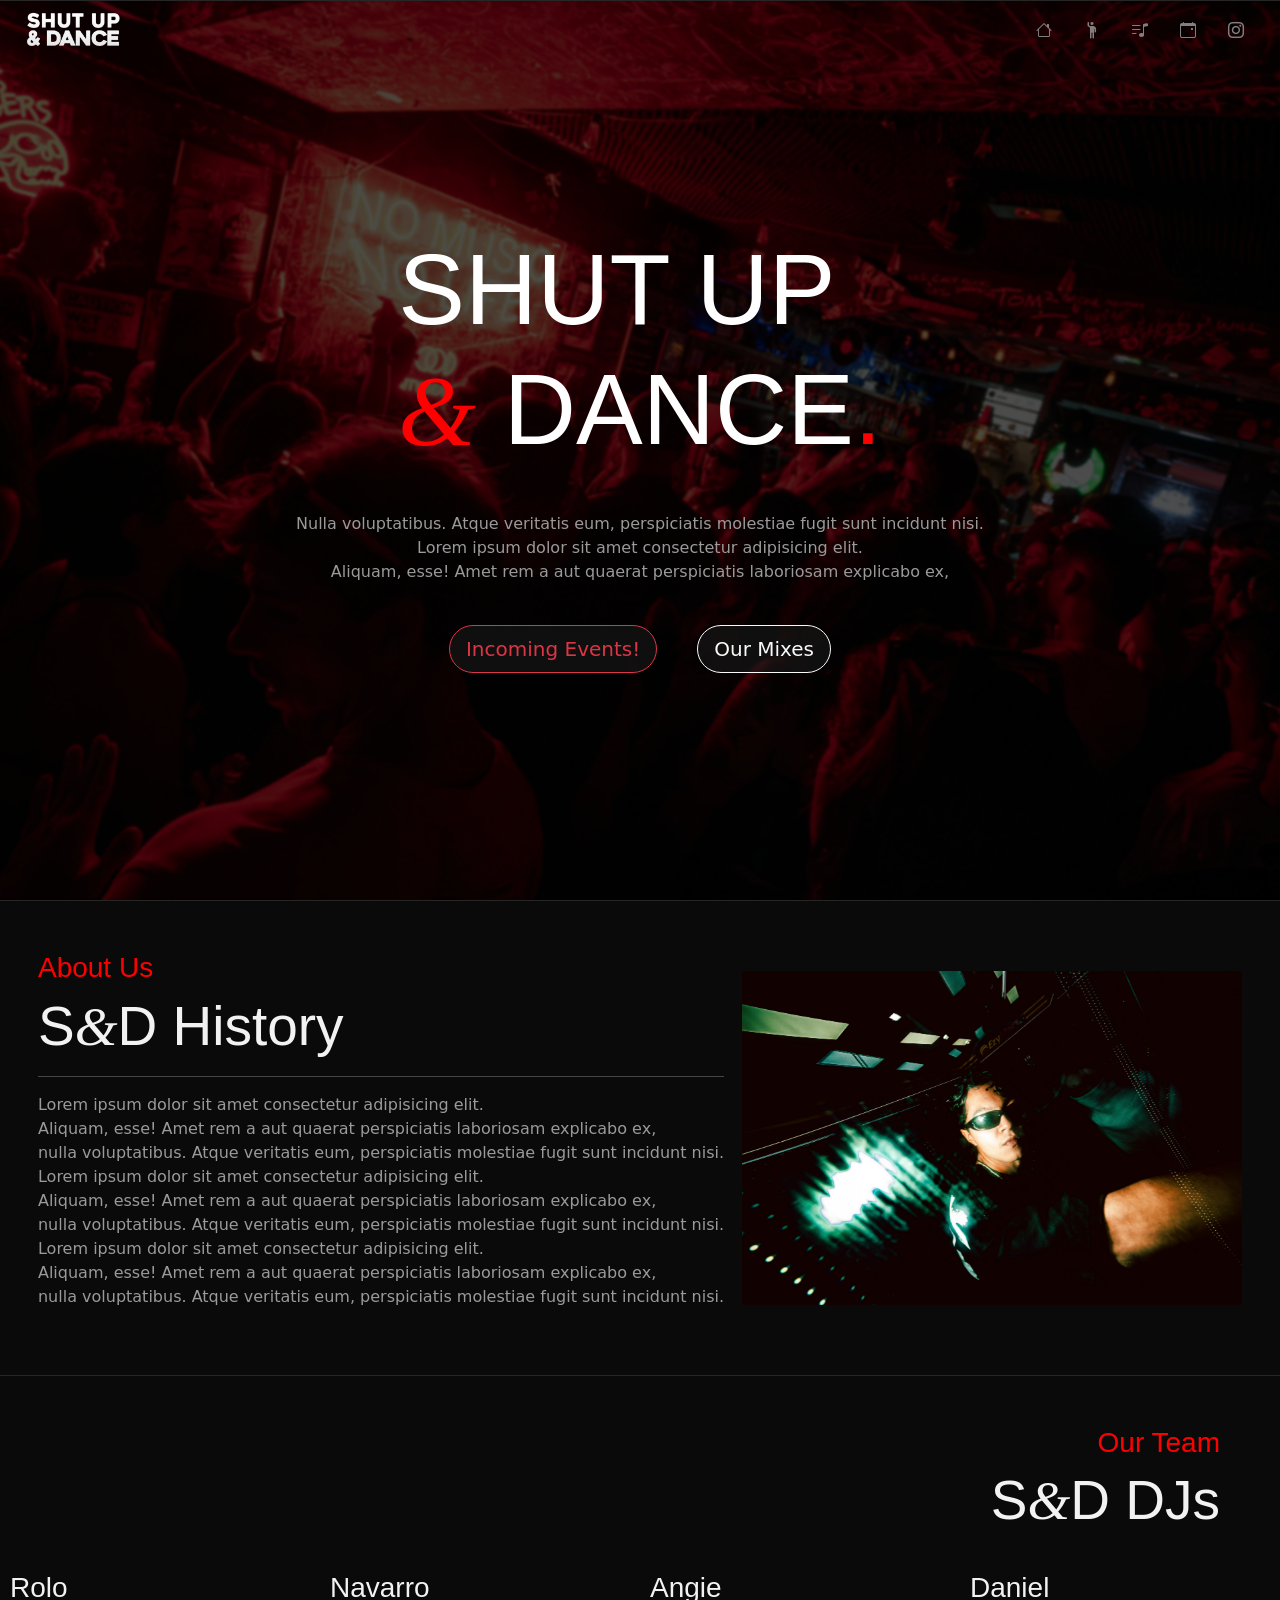
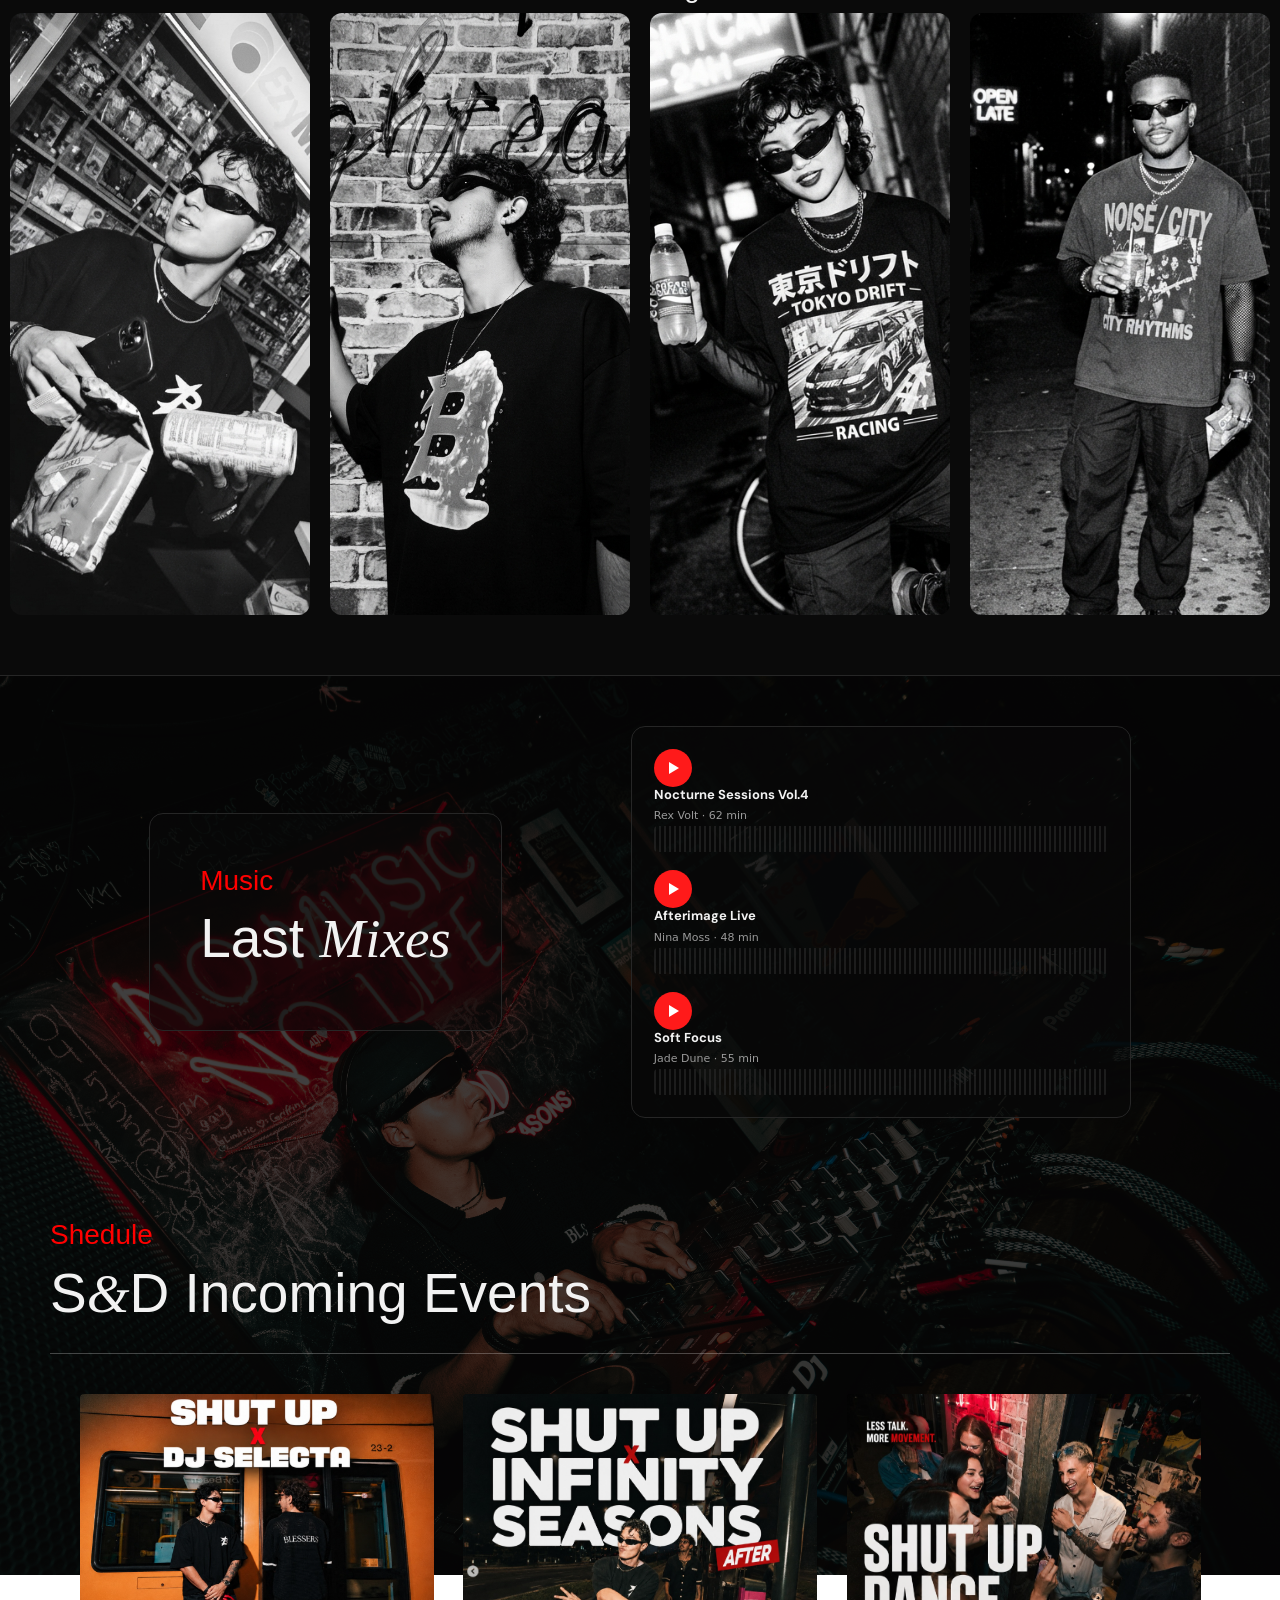
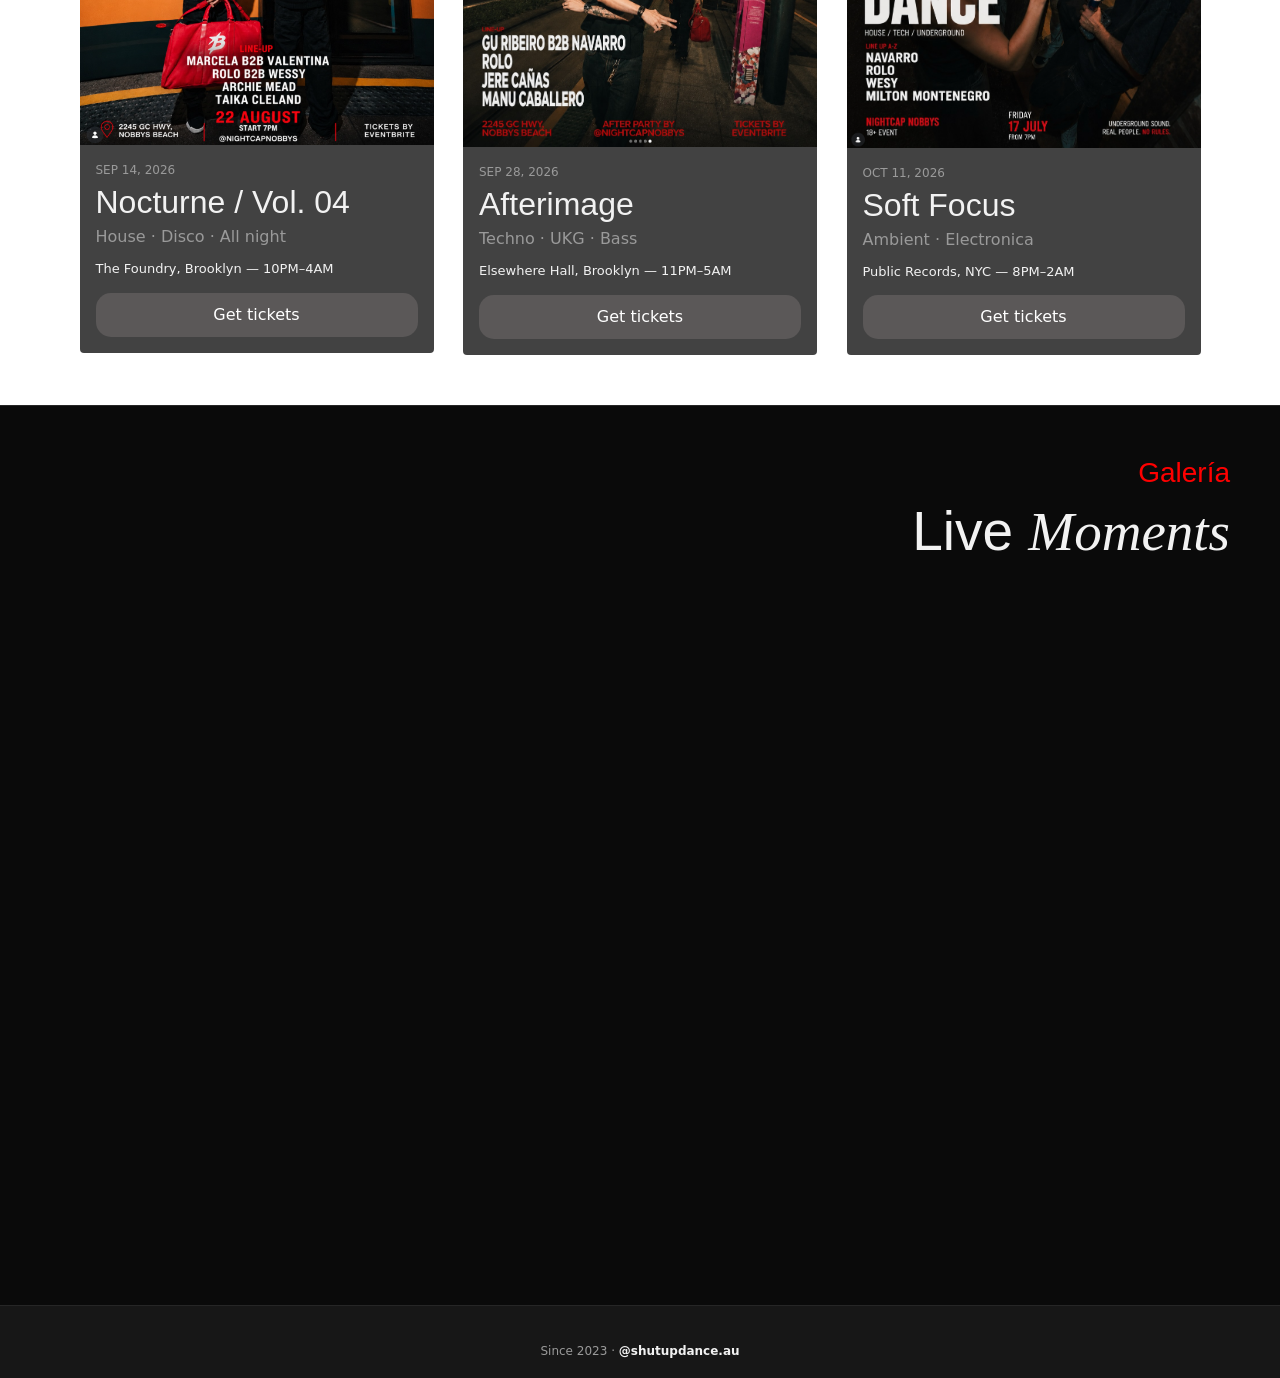
==== index.html @ ab702023 "bug, in implementing gallery section" ====
<!doctype html>
<html lang="en">

<head>
    <meta charset="UTF-8" />
    <meta name="viewport" content="width=device-width, initial-scale=1.0" />
    <link rel="stylesheet" href="./css/style.css" />
    <link rel="stylesheet"
        href="https://fonts.googleapis.com/css2?family=Material+Symbols+Outlined:opsz,wght,FILL,GRAD@20..48,100..700,0..1,-50..200" />
    <link href="https://cdn.jsdelivr.net/npm/bootstrap@5.3.8/dist/css/bootstrap.min.css" rel="stylesheet"
        integrity="sha384-sRIl4kxILFvY47J16cr9ZwB07vP4J8+LH7qKQnuqkuIAvNWLzeN8tE5YBujZqJLB" crossorigin="anonymous" />
    <script src="https://cdn.jsdelivr.net/npm/bootstrap@5.3.8/dist/js/bootstrap.bundle.min.js"
        integrity="sha384-FKyoEForCGlyvwx9Hj09JcYn3nv7wiPVlz7YYwJrWVcXK/BmnVDxM+D2scQbITxI"
        crossorigin="anonymous"></script>
    <link rel="stylesheet" href="https://cdn.jsdelivr.net/npm/bootstrap-icons@1.13.1/font/bootstrap-icons.min.css" />
    <title>ShutUp & Dance</title>
</head>

<header class="site-header">
    <img src="./img/logo/sd-logo-footer.png" />

    <ul class="nav main-nav justify-content-end">
        <li class="nav-item">
            <a class="nav-link active" aria-current="page" href="#welcome"><i class="bi bi-house"></i></a>
        </li>
        <li class="nav-item">
            <a class="nav-link" href="#about"><i class="bi bi-person-raised-hand"></i></a>
        </li>
        <li class="nav-item">
            <a class="nav-link" href="#music"><i class="bi bi-music-note-list"></i></a>
        </li>
        <li class="nav-item">
            <a class="nav-link" href="#events"><i class="bi bi-calendar-event"></i></a>
        </li>

        <li class="nav-item">
            <a class="nav-link" href="https://www.instagram.com/shutupdance.au/"><i class="bi bi-instagram"></i></a>
        </li>
    </ul>
</header>

<body>
    <section id="welcome">
        <div class="bg-image bg-image--welcome"></div>
        <h1>
            SHUT UP <br /><span class="dot"><em>&</em></span> DANCE<span class="dot">.</span>
        </h1>
        <hr />
        <p>
            Nulla voluptatibus. Atque veritatis eum, perspiciatis molestiae fugit
            sunt incidunt nisi. <br />
            Lorem ipsum dolor sit amet consectetur adipisicing elit. <br />
            Aliquam, esse! Amet rem a aut quaerat perspiciatis laboriosam explicabo
            ex, <br />
        </p>

        <div class="welcome__buttons">
            <button type="button" class="btn btn-outline-danger btn-lg">
                Incoming Events!
            </button>
            <button type="button" class="btn btn-outline-light btn-lg">
                Our Mixes
            </button>
        </div>
    </section>

    <section id="about" class="section-split">
        <div class="info">
            <h3><span class="dot">About Us</span></h3>
            <h1>S<em>&</em>D History</h1>
            <hr>
            <p>
                Lorem ipsum dolor sit amet consectetur adipisicing elit. <br />
                Aliquam, esse! Amet rem a aut quaerat perspiciatis laboriosam
                explicabo ex, <br />
                nulla voluptatibus. Atque veritatis eum, perspiciatis molestiae fugit
                sunt incidunt nisi. <br />
                Lorem ipsum dolor sit amet consectetur adipisicing elit. <br />
                Aliquam, esse! Amet rem a aut quaerat perspiciatis laboriosam
                explicabo ex, <br />
                nulla voluptatibus. Atque veritatis eum, perspiciatis molestiae fugit
                sunt incidunt nisi. <br />
                Lorem ipsum dolor sit amet consectetur adipisicing elit. <br />
                Aliquam, esse! Amet rem a aut quaerat perspiciatis laboriosam
                explicabo ex, <br />
                nulla voluptatibus. Atque veritatis eum, perspiciatis molestiae fugit
                sunt incidunt nisi. <br />
            </p>
        </div>

        <div id="carousel-about" class="carousel slide" data-bs-ride="carousel">
            <div class="carousel-inner">
                <div class="carousel-item active" data-bs-interval="3000">
                    <img src="./img/carousel/carousel1.jpg" class="d-block w-100" alt="..." />
                </div>
                <div class="carousel-item" data-bs-interval="2000">
                    <img src="./img/carousel/carousel2.jpg" class="d-block w-100" alt="..." />
                </div>
                <div class="carousel-item" data-bs-interval="2000">
                    <img src="./img/carousel/carousel3.jpg" class="d-block w-100" alt="..." />
                </div>
                <div class="carousel-item" data-bs-interval="2000">
                    <img src="./img/carousel/carousel4.jpg" class="d-block w-100" alt="..." />
                </div>
            </div>
        </div>
    </section>

    <section id="djs">
        <div class="info">
            <h3><span class="dot">Our Team</span></h3>
            <h1>S<em>&</em>D DJs</h1>
        </div>
        <br>
        <div class="team">
            <div class="member-card">
                <h3>Rolo</h3>
                <img class="member-photo" src="./img/djs/rolo-image.jpg" alt="">
                <img class="member-gif" src="./img/djs/rolo-mix.gif" alt="">
            </div>
            <div class="member-card">
                <h3>Navarro</h3>
                <img class="member-photo" src="./img/djs/navarro-image.jpg" alt="">
                <img class="member-gif" src="./img/djs/navarro-mix.gif" alt="">
            </div>
            <div class="member-card">
                <h3>Angie</h3>
                <img class="member-photo" src="./img/djs/modelo1-image.jpg" alt="">
                <img class="member-gif" src="./img/djs/rolo-mix.gif" alt="">
            </div>
            <div class="member-card">
                <h3>Daniel</h3>
                <img class="member-photo" src="./img/djs/modelo2-image.jpg" alt="">
                <img class="member-gif" src="./img/djs/navarro-mix.gif" alt="">
            </div>
        </div>
    </section>

    <div class="session-wrapper">
        <div class="bg-image bg-image--session"></div>

        <section id="music" class="section-split">
            <div class="info">
                <h3><span class="dot">Music</span></h3>
                <h1>Last <em>Mixes</em></h1>
            </div>

            <div class="player">
                <div class="track">
                    <button class="play" aria-label="Reproducir"></button>
                    <div class="track-meta">
                        <h4>Nocturne Sessions Vol.4</h4>
                        <span>Rex Volt · 62 min</span>
                    </div>
                    <div class="wave"></div>
                </div>

                <div class="track">
                    <button class="play" aria-label="Reproducir"></button>
                    <div class="track-meta">
                        <h4>Afterimage Live</h4>
                        <span>Nina Moss · 48 min</span>
                    </div>
                    <div class="wave"></div>
                </div>

                <div class="track">
                    <button class="play" aria-label="Reproducir"></button>
                    <div class="track-meta">
                        <h4>Soft Focus</h4>
                        <span>Jade Dune · 55 min</span>
                    </div>
                    <div class="wave"></div>
                </div>
            </div>
        </section>

        <section id="events">

            <div class="info">
                <h3><span class="dot">Shedule</span></h3>
                <h1>S<em>&</em>D Incoming Events</h1>
                <hr style="color:white;">
                <br>
            </div>
            <div class="events">
                <!-- Tarjeta 1 con giro -->
                <div class="flip-card">
                    <div class="card-inner">
                        <!-- Frente -->
                        <div class="card-front">
                            <img src="./img/events/event1.png" />
                            <div class="event-info">
                                <p class="event-date">SEP 14, 2026</p>
                                <h2>Nocturne / Vol. 04</h2>
                                <p class="event-genre">House · Disco · All night</p>
                                <p class="event-location">The Foundry, Brooklyn — 10PM–4AM</p>
                                <a href="#" class="btn-tickets">Get tickets</a>
                            </div>
                        </div>
                        <!-- Reverso -->
                        <div class="card-back">
                            <img src="./img/events/site1.png" />
                            <div class="event-info">
                                <p class="event-date">SEP 14, 2026</p>
                                <h2>Nocturne / Vol. 04</h2>
                                <p class="event-genre">House · Disco · All night</p>
                                <p class="event-location">The Foundry, Brooklyn — 10PM–4AM</p>
                                <a href="#" class="btn-tickets">Get tickets</a>
                            </div>
                        </div>
                    </div>
                </div>

                <!-- Tarjeta 2 con giro -->
                <div class="flip-card">
                    <div class="card-inner">
                        <div class="card-front">
                            <img src="./img/events/event2.png" />
                            <div class="event-info">
                                <p class="event-date">SEP 28, 2026</p>
                                <h2>Afterimage</h2>
                                <p class="event-genre">Techno · UKG · Bass</p>
                                <p class="event-location">Elsewhere Hall, Brooklyn — 11PM–5AM</p>
                                <a href="#" class="btn-tickets">Get tickets</a>
                            </div>
                        </div>
                        <div class="card-back">
                            <img src="./img/events/site1.png" />
                            <div class="event-info">
                                <p class="event-date">SEP 28, 2026</p>
                                <h2>Afterimage</h2>
                                <p class="event-genre">Techno · UKG · Bass</p>
                                <p class="event-location">Elsewhere Hall, Brooklyn — 11PM–5AM</p>
                                <a href="#" class="btn-tickets">Get tickets</a>
                            </div>
                        </div>
                    </div>
                </div>

                <!-- Tarjeta 3 con giro -->
                <div class="flip-card">
                    <div class="card-inner">
                        <div class="card-front">
                            <img src="./img/events/event3.png" />
                            <div class="event-info">
                                <p class="event-date">OCT 11, 2026</p>
                                <h2>Soft Focus</h2>
                                <p class="event-genre">Ambient · Electronica</p>
                                <p class="event-location">Public Records, NYC — 8PM–2AM</p>
                                <a href="#" class="btn-tickets">Get tickets</a>
                            </div>
                        </div>
                        <div class="card-back">
                            <img src="./img/events/site1.png" />
                            <div class="event-info">
                                <p class="event-date">OCT 11, 2026</p>
                                <h2>Soft Focus</h2>
                                <p class="event-genre">Ambient · Electronica</p>
                                <p class="event-location">Public Records, NYC — 8PM–2AM</p>
                                <a href="#" class="btn-tickets">Get tickets</a>
                            </div>
                        </div>
                    </div>
                </div>
                <!--<img src="./img/music.png">-->
            </div>

        </section>
    </div>

    <section id="gallery">
        <div class="gallery-base-bg"></div>

        <div class="bg-carousel">
            <img class="bg-carousel__slide" src="./img/gallery/DSC02027.webp" style="--i:0" alt="" loading="lazy">
            <img class="bg-carousel__slide" src="./img/gallery/DSC02074.webp" style="--i:1" alt="" loading="lazy">
            <img class="bg-carousel__slide" src="./img/gallery/DSC02134.webp" style="--i:2" alt="" loading="lazy">
            <img class="bg-carousel__slide" src="./img/gallery/DSC02139.webp" style="--i:3" alt="" loading="lazy">
            <img class="bg-carousel__slide" src="./img/gallery/DSC02179.webp" style="--i:4" alt="" loading="lazy">
            <img class="bg-carousel__slide" src="./img/gallery/DSC02223.webp" style="--i:5" alt="" loading="lazy">
            <img class="bg-carousel__slide" src="./img/gallery/DSC02233.webp" style="--i:6" alt="" loading="lazy">
            <img class="bg-carousel__slide" src="./img/gallery/DSC02245.webp" style="--i:7" alt="" loading="lazy">
            <img class="bg-carousel__slide" src="./img/gallery/DSC02281.webp" style="--i:8" alt="" loading="lazy">
            <img class="bg-carousel__slide" src="./img/gallery/DSC02293.webp" style="--i:9" alt="" loading="lazy">
            <img class="bg-carousel__slide" src="./img/gallery/DSC02321.webp" style="--i:10" alt="" loading="lazy">
            <img class="bg-carousel__slide" src="./img/gallery/DSC02348.webp" style="--i:11" alt="" loading="lazy">
            <img class="bg-carousel__slide" src="./img/gallery/DSC02363.webp" style="--i:12" alt="" loading="lazy">
            <img class="bg-carousel__slide" src="./img/gallery/DSC02437.webp" style="--i:13" alt="" loading="lazy">
            <img class="bg-carousel__slide" src="./img/gallery/DSC02626.webp" style="--i:14" alt="" loading="lazy">
            <img class="bg-carousel__slide" src="./img/gallery/DSC02790.webp" style="--i:15" alt="" loading="lazy">
            <img class="bg-carousel__slide" src="./img/gallery/DSC02860.webp" style="--i:16" alt="" loading="lazy">
        </div>

        <div class="info">
            <h3><span class="dot">Galería</span></h3>
            <h1>Live <em>Moments</em></h1>
        </div>
    </section>


    <script>
        const header = document.querySelector(".site-header");

        window.addEventListener("scroll", () => {
            if (window.scrollY > 50) {
                header.classList.add("scrolled");
            } else {
                header.classList.remove("scrolled");
            }
        });
    </script>
</body>

<footer>
    <p>Since 2023 · <a class="ig" href="https://www.instagram.com/shutupdance.au/">@shutupdance.au</a></p>
</footer>

</html>
---- css/style.css ----
@import url('https://fonts.googleapis.com/css2?family=Space+Grotesk:wght@400..700&family=DM+Sans:wght@400..700&display=swap');

:root {
    --font-heading: "Archivo Black", sans-serif;
    --font-body: 'DM Sans', sans-serif;
    --font-accent: 'Playfair Display', serif;
    --bg: #0a0a0a;      /* fondo general de la página */
    --panel: #141414;   /* tarjetas, reproductor, paneles */
    --line: #262626;    /* bordes y separadores sutiles */
    --txt: #f2f2f2;     /* texto principal */
    --muted: #9a9a9a;   /* texto secundario / descripciones */
    --accent: #ff1a1a;  /* acento rojo (botones, detalles, dot) */
}


.material-symbols-outlined {
  font-variation-settings:
  'FILL' 0,
  'wght' 400,
  'GRAD' 0,
  'opsz' 20
}


body {
    font-family: var(--font-body);
    background: var(--bg);
    color: var(--txt);
    margin: 0;
}

h1, h2, h3 {
    font-family: var(--font-heading);
    font-weight: bold;
}

em {
    font-family: var(--font-accent);
}

.dot {
    color: rgb(255, 0, 0);
}

section {
    border-top: 1px solid var(--line);
}

/*===============================*/
/*   0. Scroll                   */
/*===============================*/

/* El "tubo" completo de la scrollbar */
::-webkit-scrollbar {
    width: 10px;
}

/* El fondo/riel por donde se desliza */
::-webkit-scrollbar-track {
    background: var(--bg);
}

/* La barra que sí se arrastra */
::-webkit-scrollbar-thumb {
    background: var(--line);
    border-radius: 10px;
}

/* Color cuando el usuario pasa el mouse por encima */
::-webkit-scrollbar-thumb:hover {
    background: var(--accent);
}


/*===============================*/
/*   0. Layout Flex              */
/*===============================*/

/* Patrón compartido: secciones en fila con info + contenido, distribuidos en space-evenly */
.section-split {
    display: flex;
    flex-direction: row;
    align-items: center;
    justify-content: space-evenly;
    background: var(--bg);
    color: var(--txt);
    padding: 50px 20px 50px 20px;
    z-index: 0;
}

/*===============================*/
/*   0. Background Image         */
/*===============================*/

/* Clase BASE — todo lo que comparten todos los fondos */
.bg-image {
    position: absolute;
    top: -20px; left: -20px; right: -20px; bottom: -20px;
    width: auto; height: auto;
    background-size: cover;
    background-position: center;
    z-index: -1;
    will-change: transform, opacity;
}

/* Modificador para el fondo del hero */
.bg-image--welcome {
    background-image: url('../img/backgrounds/events-background.webp');
    filter: blur(1px) brightness(0.3);
    animation: kenburns 8s ease-in-out infinite alternate;
}

/* Modificador para el fondo de eventos */
.bg-image--events {
    background-image: url('../img/backgrounds/sd-background.jpg');
    filter: brightness(0.3);
}

/* Fondo compartido entre #music y #events — misma imagen, efecto fijo, sin zoom */
.bg-image--session {
    background-image: url('../img/backgrounds/music-background.jpg');
    filter: brightness(0.25);
    background-attachment: fixed;
}

/*===============================*/
/*   1. HEADER                   */
/*===============================*/
.site-header {
    position: fixed;
    top: 0;
    left: 0;
    width: 100%;
    z-index: 1000;
    display: flex;
    flex-direction: row;
    justify-content: space-between;
    align-items: center;
    background-color: rgba(23, 23, 23, 0);
    padding: 6px 20px;
    /* Transición suave entre estado normal y "scrolled" */
    transition: background-color 0.3s ease, box-shadow 0.3s ease, padding 0.3s ease;
}

.site-header img {
    height: 50px;
    width: auto;
}

/* Estado cuando el usuario ha hecho scroll */
.site-header.scrolled {
    background-color: rgba(23, 23, 23, 0.782); /* más opaco/oscuro */
    backdrop-filter: blur(8px); /* efecto "vidrio esmerilado"*/
    box-shadow: 0 2px 10px rgba(0, 0, 0, 0.4);
}

/*===============================*/
/*     2. NAV / MOBILE MENU      */
/*===============================*/
.main-nav {
    display: flex;
}

.main-nav .nav-link {
    color: gray;
}

.main-nav .nav-link:hover {
    color: white;
}

.mobile-menu {
    display: none;
}

/*===============================*/
/*     3. WELCOME                */
/*===============================*/

#welcome {
    position: relative;
    display: flex;
    z-index: 0;
    flex-direction: column;
    justify-content: center;
    align-items: center;
    color: white;
    height: 100vh;
    overflow: hidden;
}


@keyframes kenburns {
    from { transform: scale(1) translateY(0); }
    to   { transform: scale(1.12) translateY(-15px); }
}


#welcome h1 {
    font-size: 100px;
    z-index: 2;
}

#welcome p {
    color: var(--muted);
    z-index: 2;
    text-align:center;
}

.welcome__buttons{
    margin-top: 25px;
    display: flex;
    justify-content: center;
    align-items: center;
    gap: 40px;
    z-index: 2;
}

.welcome__buttons button{
    border-radius: 100px;
    background-color: rgba(23, 23, 23, 0.684);
}


/*===============================*/
/*     4. ABOUT                  */
/*===============================*/


#about h1 {
    font-size: 55px;
}


#about .info p {
    color: var(--muted)
}

#about .carousel {
    max-width: 500px;
    max-height: auto;
}

/*===============================*/
/*     5. DJs                    */
/*===============================*/

#djs{
    position: relative;
    z-index: 0;
    height: 100vh;
    overflow: hidden;
}

#djs{
    display: flex;
    flex-direction: column;
    align-items: center;
    color: var(--txt);
    background-color: var(--bg);
    padding: 50px 20px 50px 20px;
}

#djs .info{
    align-self: flex-end;
    text-align: right;
    padding-right: 40px;
}

#djs .info p{
    color: var(--muted)
}

#djs .info h1{
    font-size: 55px;
}

.team{
    display: flex;
    flex-direction: row;
    gap: 20px;
    flex: 1;        /* toma todo el alto restante de #djs */
    min-height: 0;  /* truco necesario: sin esto, flex no deja que el hijo se achique por debajo de su contenido */
    padding: 5px 20px 10px 20px;
}

.member-card {
    position: relative;
    overflow: hidden;
    border-radius: 12px;
    min-width: 300px;
    max-height: auto;
}

.member-photo{
    border-radius: 12px;
    max-width: 400px;
}

.member-photo, .member-gif {
    display: block;
    width: 100%;
    height: 100%;
    object-fit: cover;
}

.member-gif {
    position: absolute;
    top: 0; left: 0;
    opacity: 0;
    transition: opacity 0.7s cubic-bezier(0.1, 0, 0.2, 1);
}

.member-card:hover .member-gif {
    opacity: 1;
}
/*=========================================*/
/*     BONUS Mixes + Events Background     */
/*=========================================*/

.session-wrapper {
    position: relative;
}

.bg-image--session {
    position: sticky;
    top: 0;
    left: 0;
    right: 0;
    bottom: auto;
    width: 100%;
    height: 100vh;
    margin-bottom: -100vh; /* clave: ver explicación abajo */
    /*
    Es el truco que hace que esto funcione. .bg-image--session mide 100vh de alto 
    y ocupa ese espacio en el flujo normal del documento — pero el margen negativo "colapsa" 
    ese espacio a cero, así que #music empieza a dibujarse justo en el mismo lugar donde 
    empieza la imagen, superponiéndose visualmente sobre ella 
    (por eso necesita z-index: -1, para quedar detrás del contenido).

    Como la imagen es sticky respecto a .session-wrapper 
    (que ahora mide, en alto total, lo mismo que #music + #events juntas), 
    el navegador la mantiene pegada en top: 0 durante todo el scroll de esas dos secciones,
    y en cuanto el usuario termina de pasar #events, el wrapper se acaba y la imagen se "suelta" con 
    normalidad — no sigue pegada para siempre.
    */
    background-image: url('../img/backgrounds/music-background.jpg');
    background-size: cover;
    background-position: center;
    filter: brightness(0.25);
    z-index: -1;
}
/*===============================*/
/*     6. Mixes                  */
/*===============================*/

#music{
    position: relative;
    overflow: hidden;
    background:transparent ;
}

#music .info{
    background: #0a0a0a92;
    padding: 50px;
    border-radius: 14px;
    border: 1px solid var(--line);
}

#music .info h1 {
    font-size: 55px;
}


.player {
    background: #0a0a0a92;
    border: 1px solid var(--line);
    border-radius: 14px;
    padding: 22px;
    display: flex;
    flex-direction: column;
    gap: 18px;
    max-width: 500px;
    width: 100%;
}

.track:hover {
    background: rgba(255, 255, 255, 0.05);
}

.play {
    width: 38px;
    height: 38px;
    border-radius: 50%;
    background: var(--accent);
    border: none;
    flex: none;
    cursor: pointer;
    display: flex;
    align-items: center;
    justify-content: center;
}

.play::after {
    content: "";
    border-style: solid;
    border-width: 6px 0 6px 10px;
    border-color: transparent transparent transparent #fff;
    margin-left: 2px;
}

.track-meta {
    width: 160px;
    flex: none;
}

.track-meta h4 {
    font-size: 13px;
    margin: 0;
    font-family: var(--font-body);
    font-weight: 700;
}

.track-meta span {
    font-size: 11px;
    color: var(--muted);
}

.wave {
    flex: 1;
    height: 26px;
    background: repeating-linear-gradient(
        90deg,
        var(--line) 0 2px,
        transparent 2px 5px
    );
    border-radius: 4px;
    opacity: 0.7;
}


/*===============================*/
/*     6. Events                 */
/*===============================*/
#events {
    position: relative;
    display: flex;
    flex-direction: column;
    justify-content: space-evenly;
    overflow: hidden;
    padding: 50px;
    border-top: transparent;
}

#events .info h1{
    color: var(--txt);
    padding-bottom: 10px;
    font-size: 55px;
}

#events .events{
    display: flex;
    flex-direction: row;
    justify-content:space-evenly;
}

/* 1. Contenedor individual y perspectiva 3D */
.flip-card {
    width: 30%;
    min-width: 260px;
    perspective: 1000px; /* Profundidad tridimensional */
}

/* 2. Elemento interno que realiza la rotación */
.card-inner {
    position: relative;
    width: 100%;
    height: 100%;
    transition: transform 1.5s ease;
    transform-style: preserve-3d;
}

/* 3. Activador del giro al pasar el mouse */
.flip-card:hover .card-inner {
    transform: rotateY(180deg);
}

/* 4. Propiedades compartidas entre ambas caras */
.card-front, .card-back {
    width: 100%;
    backface-visibility: hidden; /* Oculta el lado opuesto al girar */
    border-radius: 4px;
    overflow: hidden;
}

.card-front img, .card-back img {
    width: 100%;
    height: auto;
    display: block;
}

/* 5. Posicionamiento explícito de las caras */
.card-front {
    position: relative;
}

.card-back {
    position: absolute;
    top: 0;
    left: 0;
    transform: rotateY(180deg); /* Nace pre-rotada */
}

/* Estilos de información y botón */
.event-info {
    background: rgba(23, 23, 23, 0.811);
    color: #171717;
    padding: 16px;
}

.event-date {
    font-size: 12px;
    color: var(--muted);
    margin: 0;
}

.event-info h2 {
    margin: 4px 0;
    color: var(--txt);
}

.event-genre {
    color: var(--muted);
    margin: 0 0 10px;
}

.event-location {
    font-size: 13px;
    margin: 0 0 14px;
    color: var(--txt);
}

.btn-tickets {
    display: block;
    text-align: center;
    background-color: #5b5858;
    color: white;
    text-decoration: none;
    padding: 10px 0;
    border-radius: 15px;
}

/*===============================*/
/*     6. Galery                 */
/*===============================*/


#gallery {
    position: relative;
    overflow: hidden;
    min-height: 100vh;
    display: flex;
    flex-direction: row;
    align-items: start;
    justify-content: flex-end;
    background: var(--bg);
    /* sin z-index aquí */
}

#gallery .info {
    color: var(--txt);
    text-align: right;
    padding: 50px;
}

#gallery .info h1 {
    font-size: 55px;
}

.gallery-base-bg {
    position: absolute;
    inset: 0;
    background-color: var(--bg);
    z-index: -2;
}

.bg-carousel {
    position: absolute;
    inset: 0;
    z-index: -1;
}

.bg-carousel {
    position: absolute;
    inset: 0;
    z-index: -1;
}

.bg-carousel__slide {
    position: absolute;
    inset: 0;
    width: 100%;
    height: 100%;
    object-fit: cover;
    filter: brightness(0.35);
    opacity: 0;
    animation: bgCarouselFade 85s infinite;
    animation-delay: calc(var(--i) * 5s); /* cada imagen "le toca" su turno de 5s */
}

@keyframes bgCarouselFade {
    0%    { opacity: 0; }
    0.7%  { opacity: 1; }
    5.2%  { opacity: 1; }
    5.9%  { opacity: 0; }
    100%  { opacity: 0; }
}





/**/
footer{
    padding: 36px 0;
    text-align:center;
    color:var(--muted);
    font-size:12px;
    border-top:1px solid var(--line);
    background: rgba(23, 23, 23);
    height: 30px;

}
footer .ig{
    color:var(--txt);
    font-weight:700;
    text-decoration: none;
}
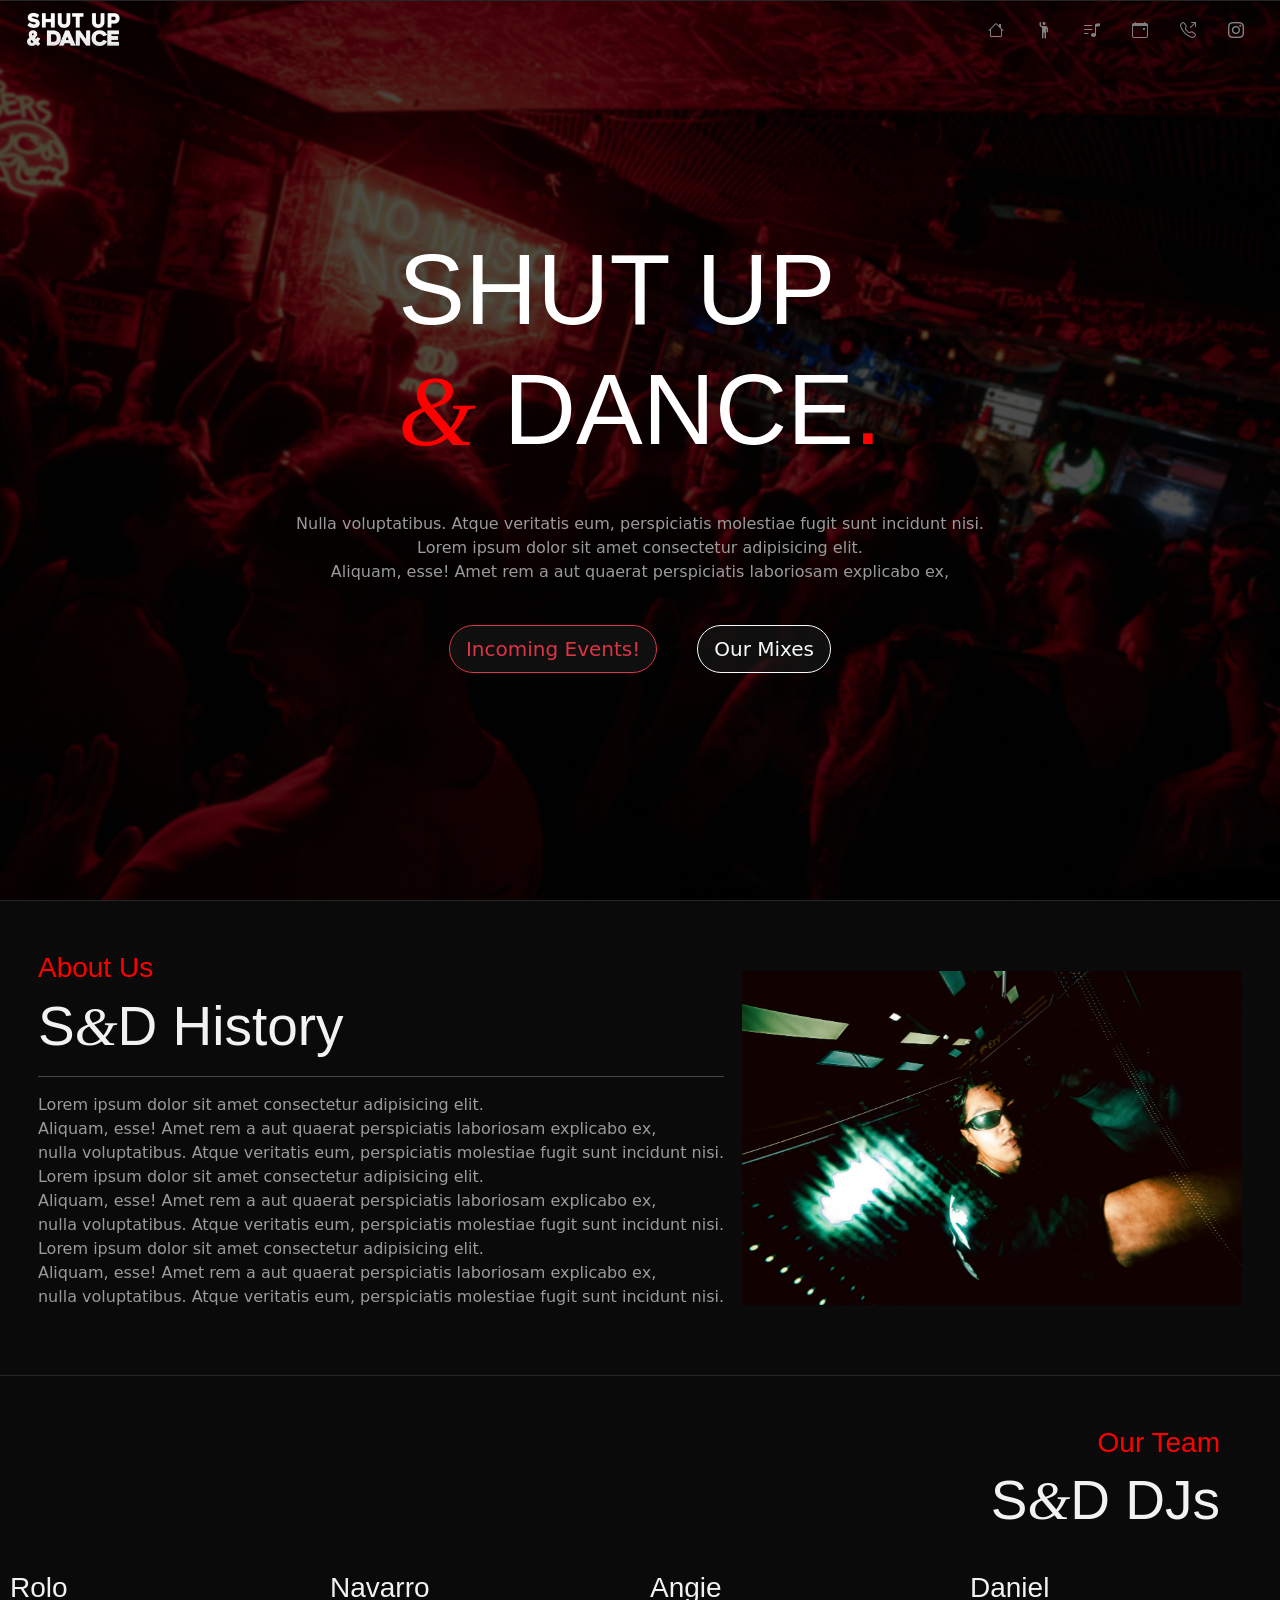
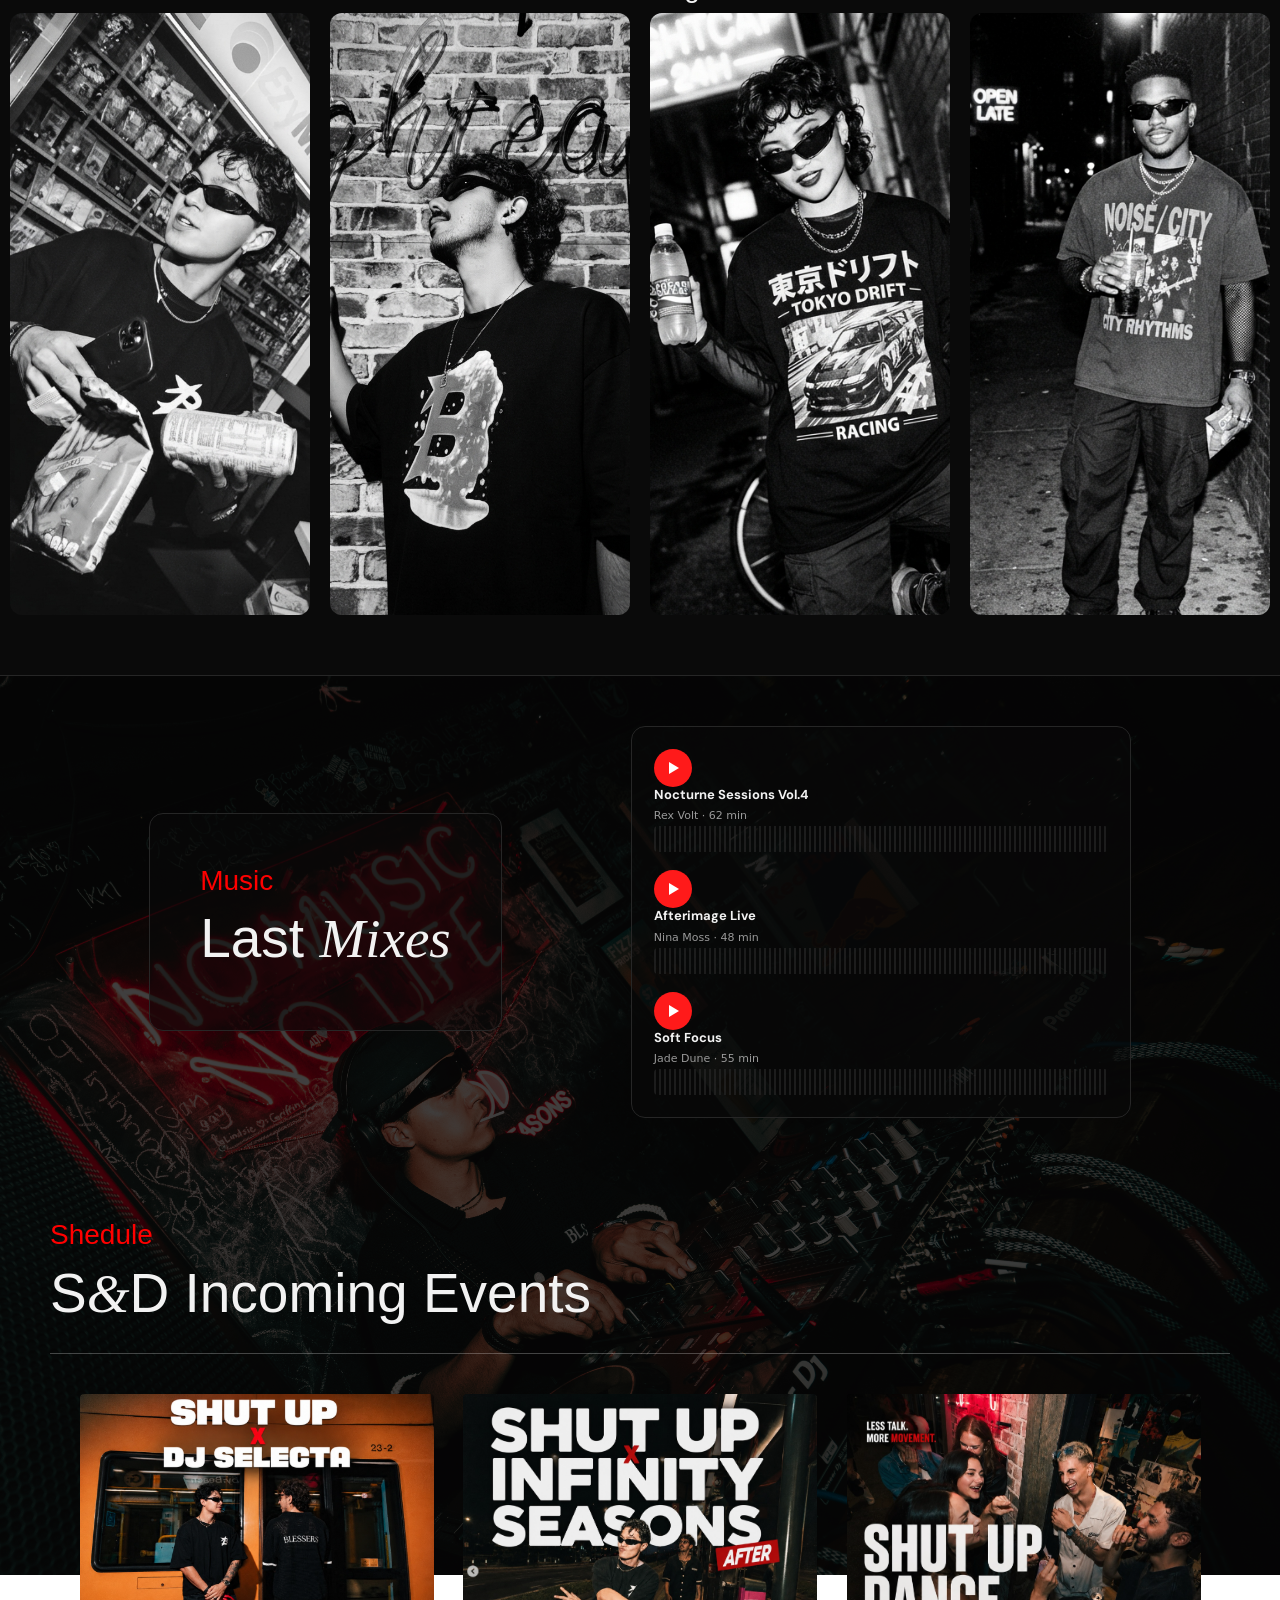
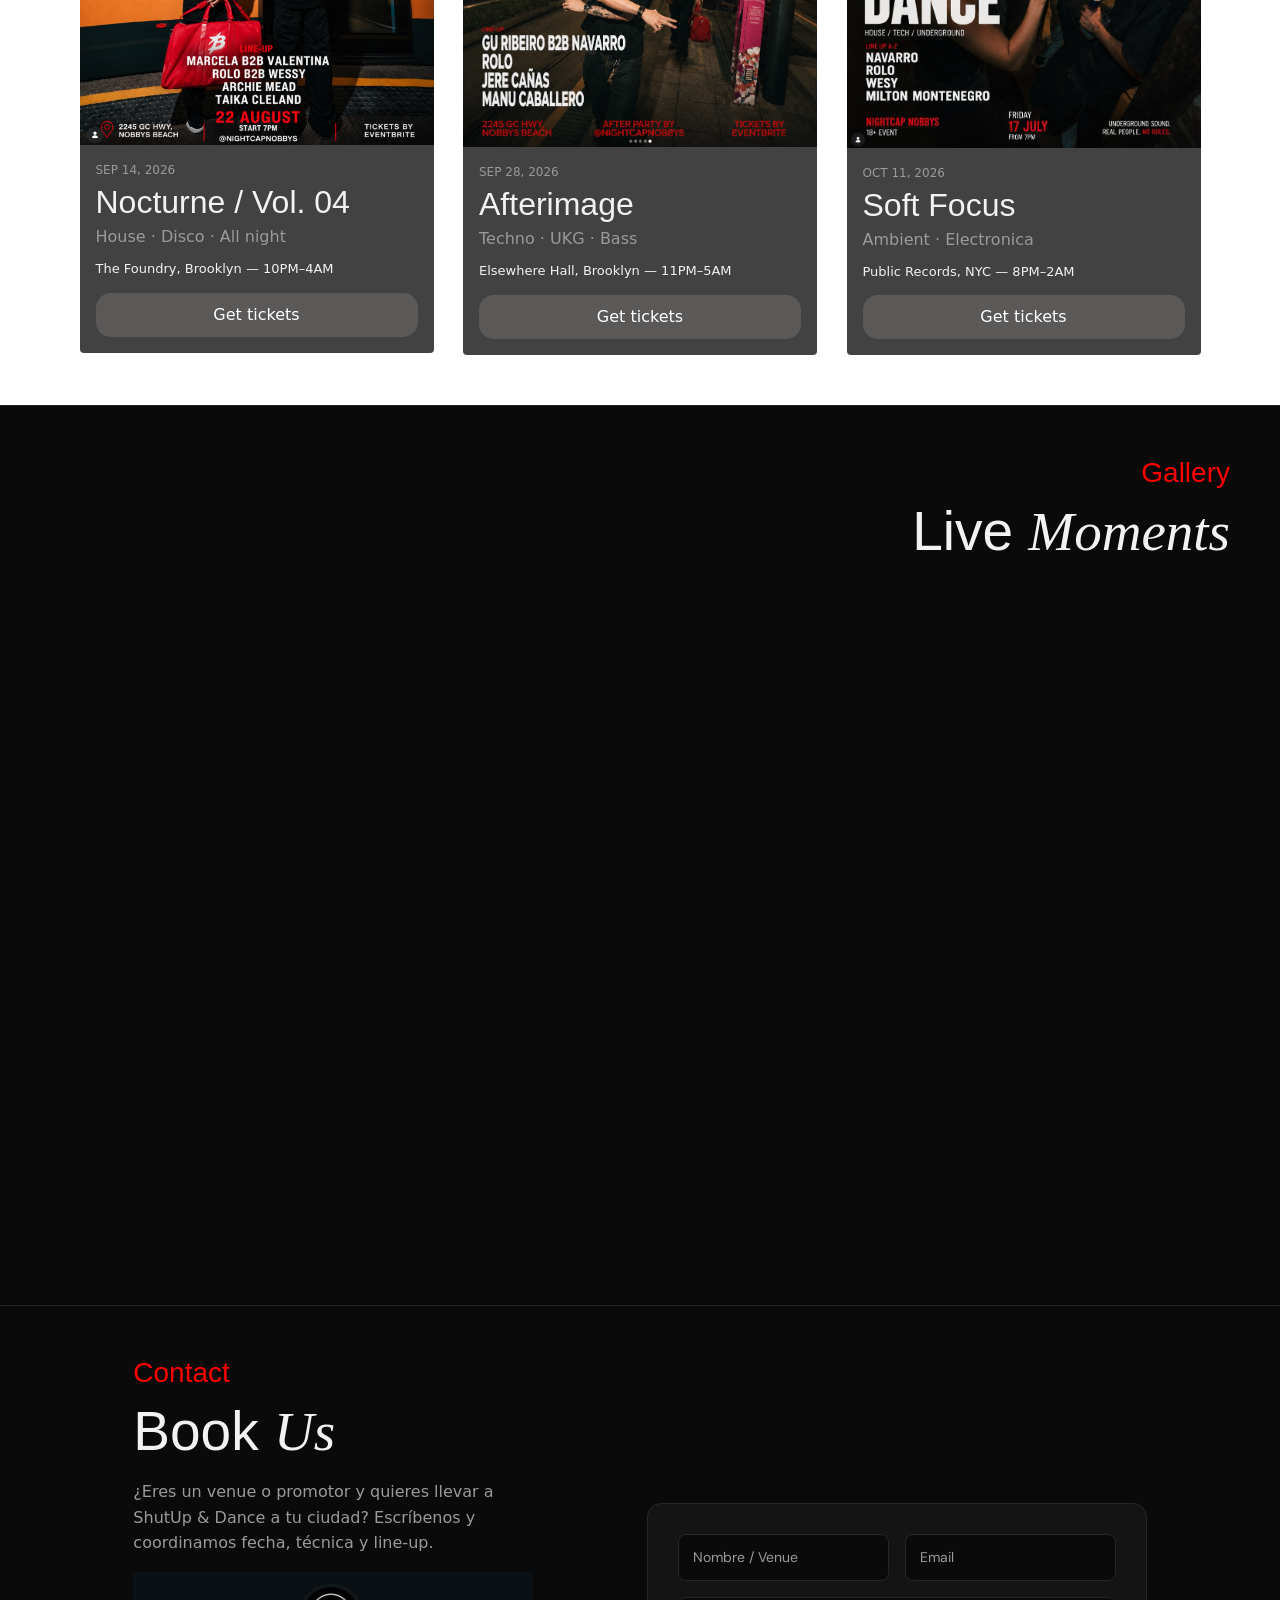
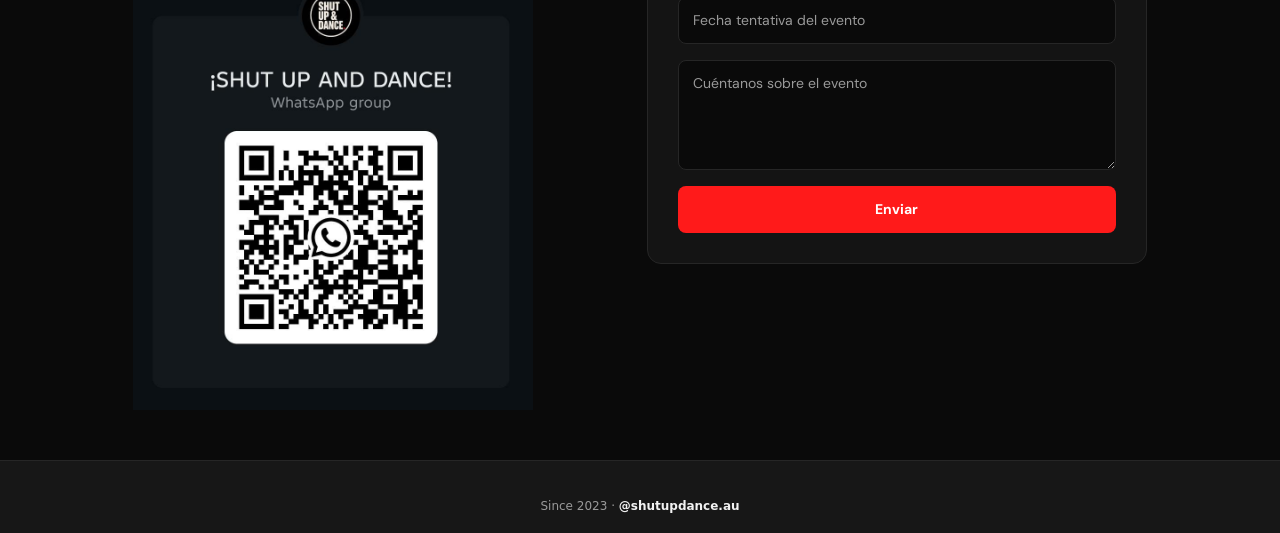
==== commit 535c2855: "booking section" ====
--- a/index.html
+++ b/index.html
@@ -31,6 +31,10 @@
         </li>
         <li class="nav-item">
             <a class="nav-link" href="#events"><i class="bi bi-calendar-event"></i></a>
+        </li>
+
+        <li class="nav-item">
+            <a class="nav-link" href="#booking"><i class="bi bi-telephone-outbound"></i></a>
         </li>
 
         <li class="nav-item">
@@ -293,9 +297,32 @@
         </div>
 
         <div class="info">
-            <h3><span class="dot">Galería</span></h3>
+            <h3><span class="dot">Gallery</span></h3>
             <h1>Live <em>Moments</em></h1>
         </div>
+    </section>
+
+    <section id="booking" class="section-split">
+        <div class="info">
+            <h3><span class="dot">Contact</span></h3>
+            <h1>Book <em>Us</em></h1>
+            <p>
+                ¿Eres un venue o promotor y quieres llevar a<br>
+                ShutUp & Dance a tu ciudad? Escríbenos y<br>
+                coordinamos fecha, técnica y line-up.
+            </p>
+            <img src="./img/contact/wsp-contact.jpg" width="400px" height="auto">
+        </div>
+
+        <form class="booking-form">
+            <div class="form-row">
+                <input type="text" name="name" placeholder="Nombre / Venue" required>
+                <input type="email" name="email" placeholder="Email" required>
+            </div>
+            <input type="text" name="date" placeholder="Fecha tentativa del evento">
+            <textarea name="message" rows="4" placeholder="Cuéntanos sobre el evento" required></textarea>
+            <button type="submit" class="btn-booking">Enviar</button>
+        </form>
     </section>
 
 
--- a/css/style.css
+++ b/css/style.css
@@ -557,6 +557,7 @@
 
 #gallery {
     position: relative;
+    z-index: 0; /* crea un contexto de apilamiento propio, contiene a sus hijos con z-index negativo */
     overflow: hidden;
     min-height: 100vh;
     display: flex;
@@ -564,7 +565,6 @@
     align-items: start;
     justify-content: flex-end;
     background: var(--bg);
-    /* sin z-index aquí */
 }
 
 #gallery .info {
@@ -616,7 +616,86 @@
     100%  { opacity: 0; }
 }
 
-
+/*===============================*/
+/*     7. Booking                */
+/*===============================*/
+
+#booking .info p {
+    color: var(--muted);
+    margin-top: 14px;
+    line-height: 1.6;
+}
+
+#booking .info h1 {
+    font-size: 55px;
+}
+
+.booking-form {
+    background: var(--panel);
+    border: 1px solid var(--line);
+    border-radius: 14px;
+    padding: 30px;
+    display: flex;
+    flex-direction: column;
+    gap: 16px;
+    max-width: 500px;
+    width: 100%;
+}
+
+.booking-form .form-row {
+    display: flex;
+    gap: 16px;
+}
+
+.booking-form input,
+.booking-form textarea {
+    background: var(--bg);
+    border: 1px solid var(--line);
+    border-radius: 8px;
+    padding: 12px 14px;
+    color: var(--txt);
+    font-family: var(--font-body);
+    font-size: 14px;
+    width: 100%;
+}
+
+.booking-form input::placeholder,
+.booking-form textarea::placeholder {
+    color: var(--muted);
+}
+
+.booking-form input:focus,
+.booking-form textarea:focus {
+    outline: none;
+    border-color: var(--accent);
+}
+
+.booking-form textarea {
+    resize: vertical;
+}
+
+.btn-booking {
+    background: var(--accent);
+    color: white;
+    border: none;
+    border-radius: 8px;
+    padding: 13px 0;
+    font-family: var(--font-body);
+    font-weight: 700;
+    font-size: 14px;
+    cursor: pointer;
+    transition: opacity 0.2s ease;
+}
+
+.btn-booking:hover {
+    opacity: 0.85;
+}
+
+@media (max-width: 600px) {
+    .booking-form .form-row {
+        flex-direction: column;
+    }
+}
 
 
 
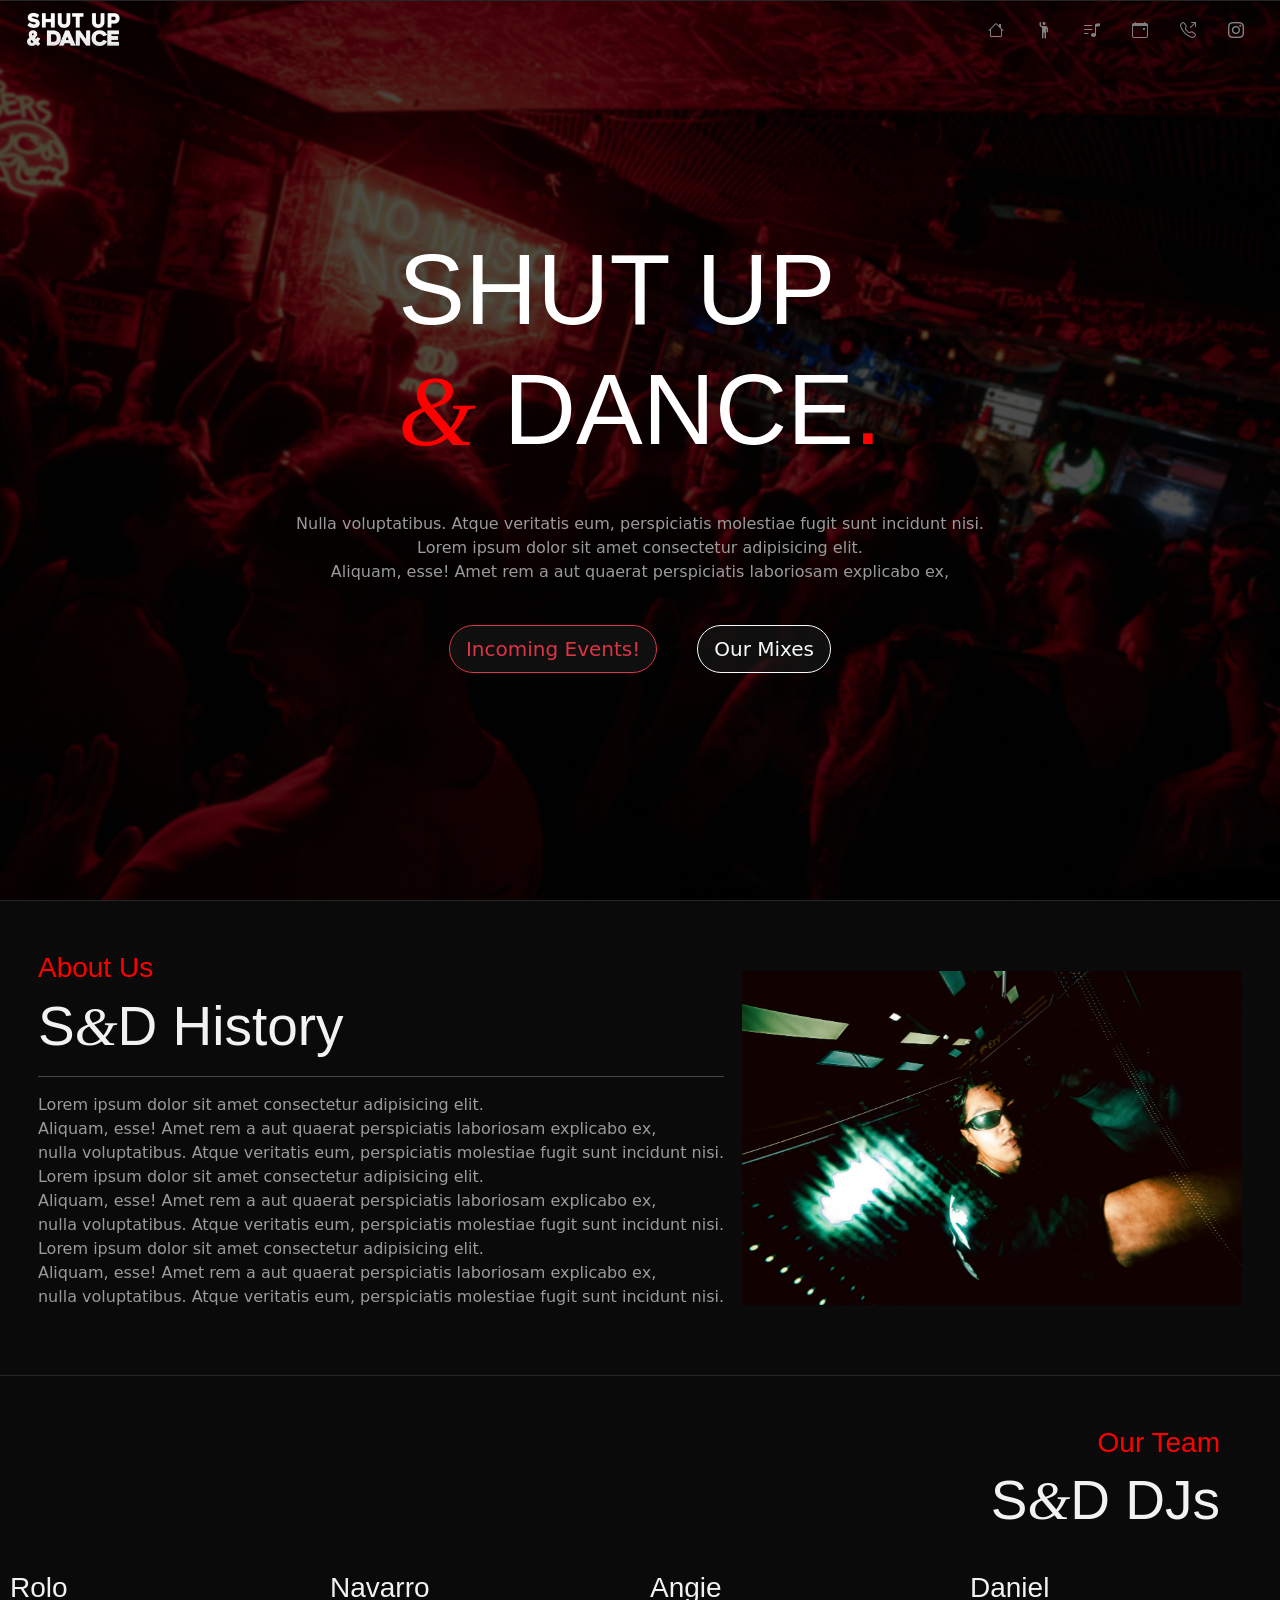
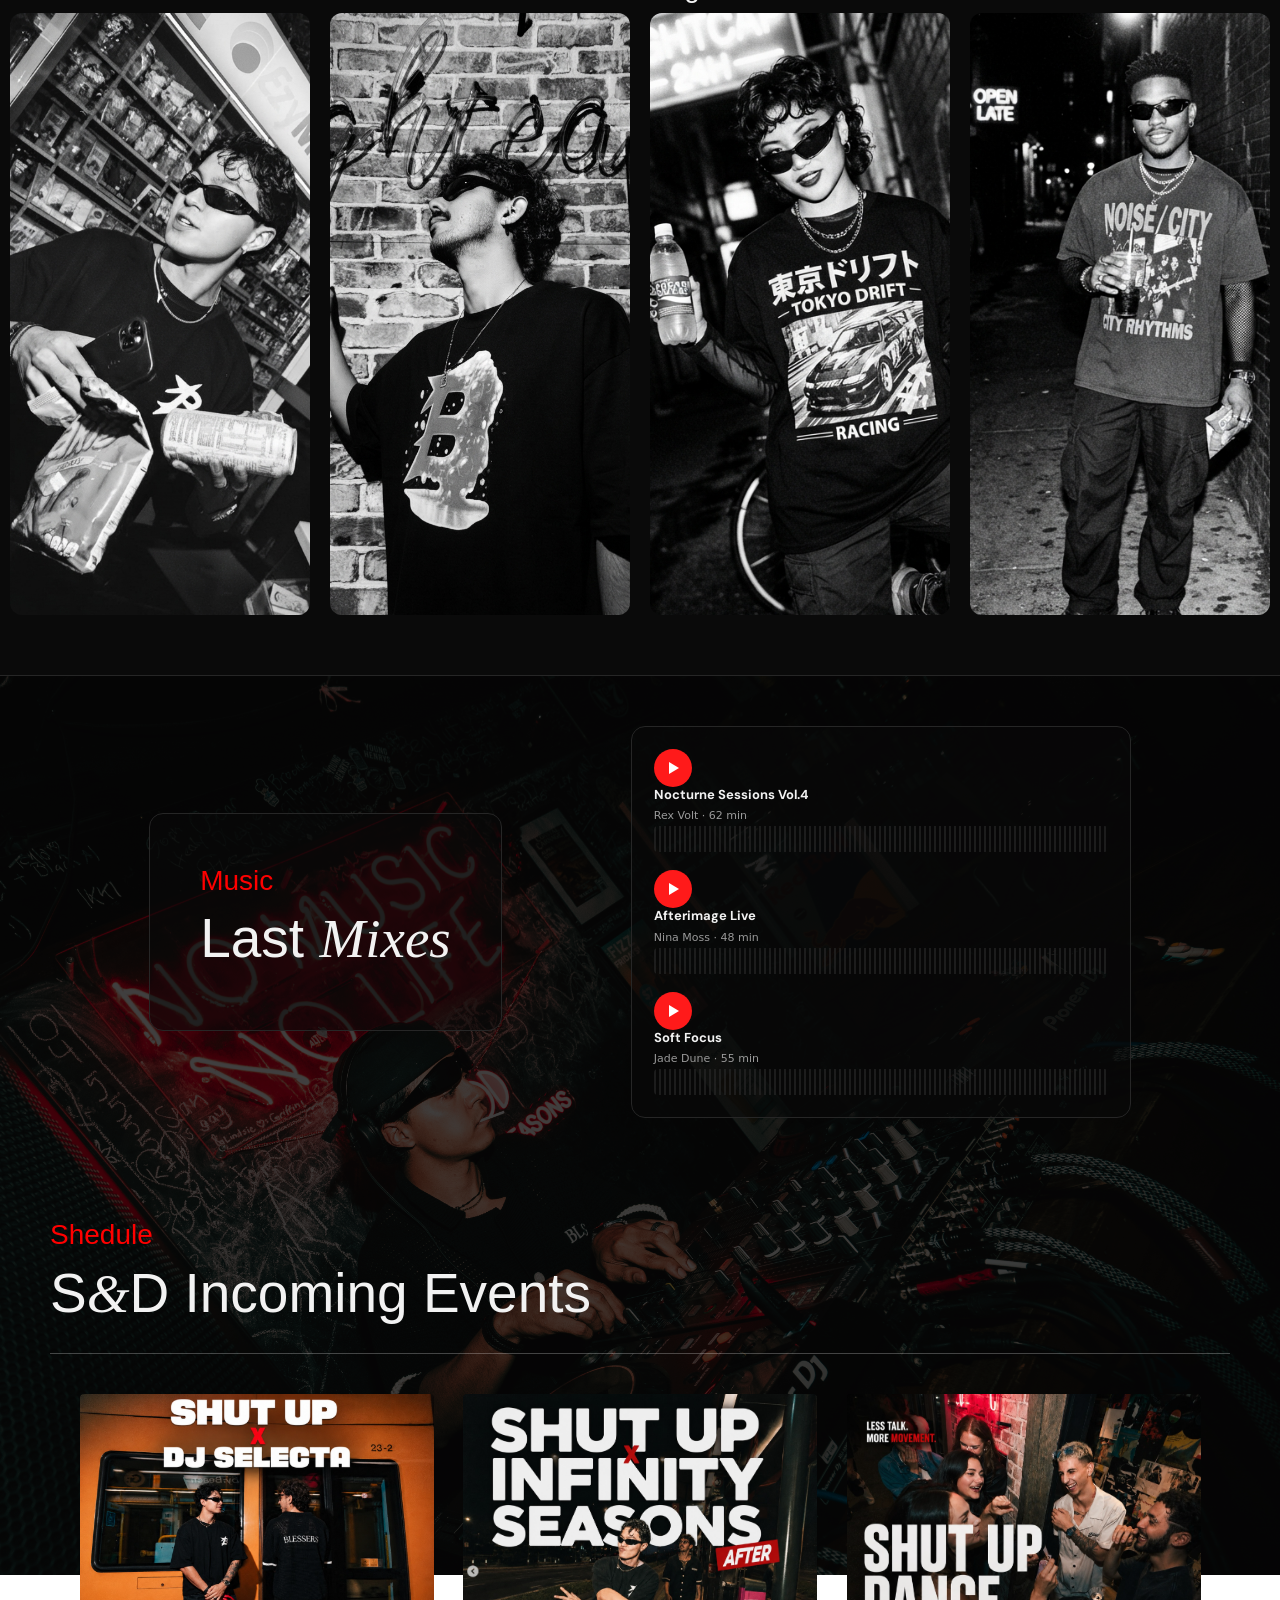
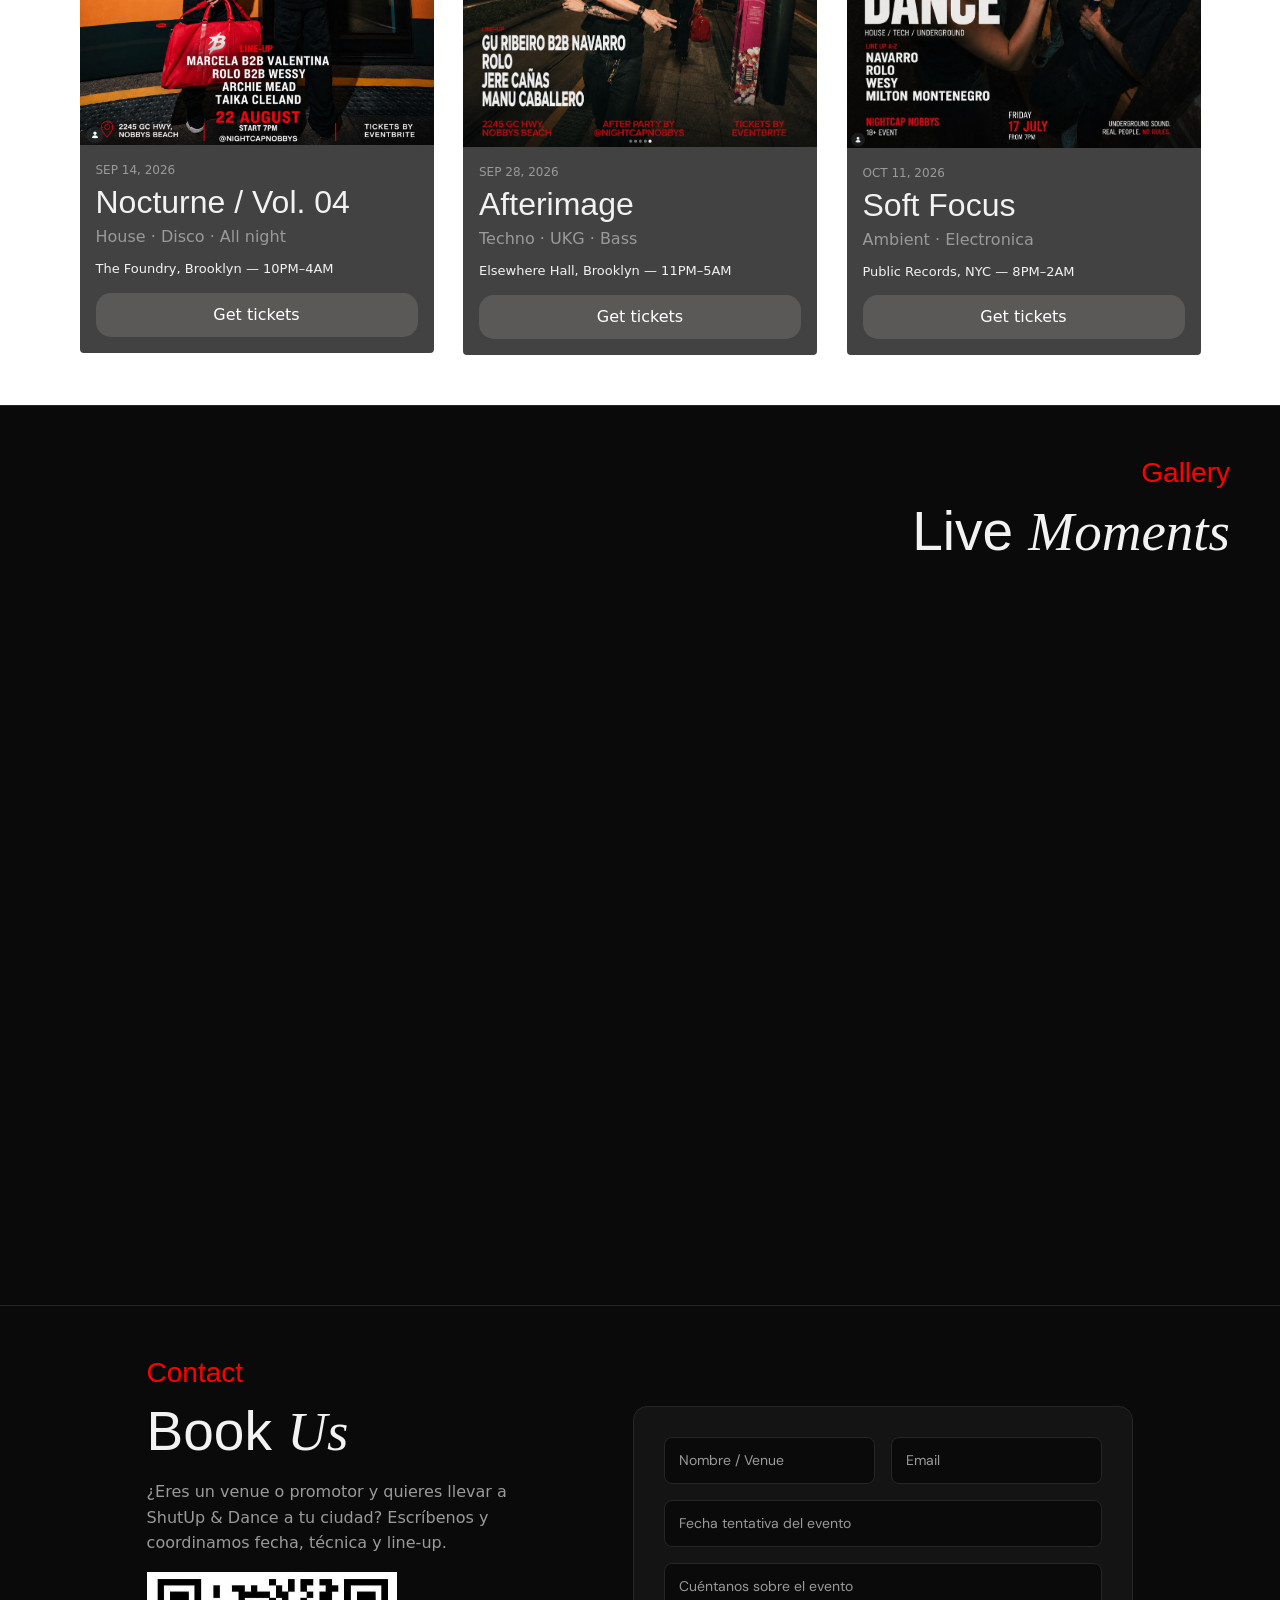
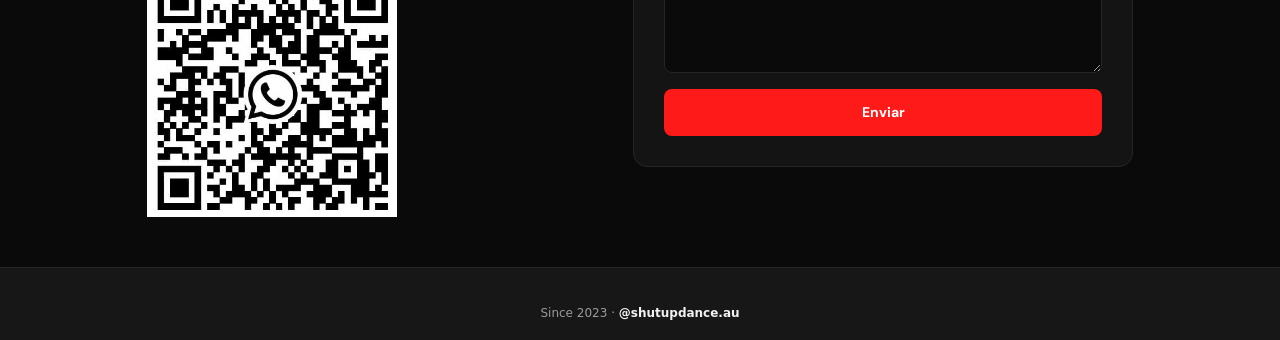
==== commit 472e1360: "booking section done!" ====
--- a/index.html
+++ b/index.html
@@ -311,7 +311,7 @@
                 ShutUp & Dance a tu ciudad? Escríbenos y<br>
                 coordinamos fecha, técnica y line-up.
             </p>
-            <img src="./img/contact/wsp-contact.jpg" width="400px" height="auto">
+            <img src="./img/contact/wsp-contact.jpg" width="250px" height="auto">
         </div>
 
         <form class="booking-form">
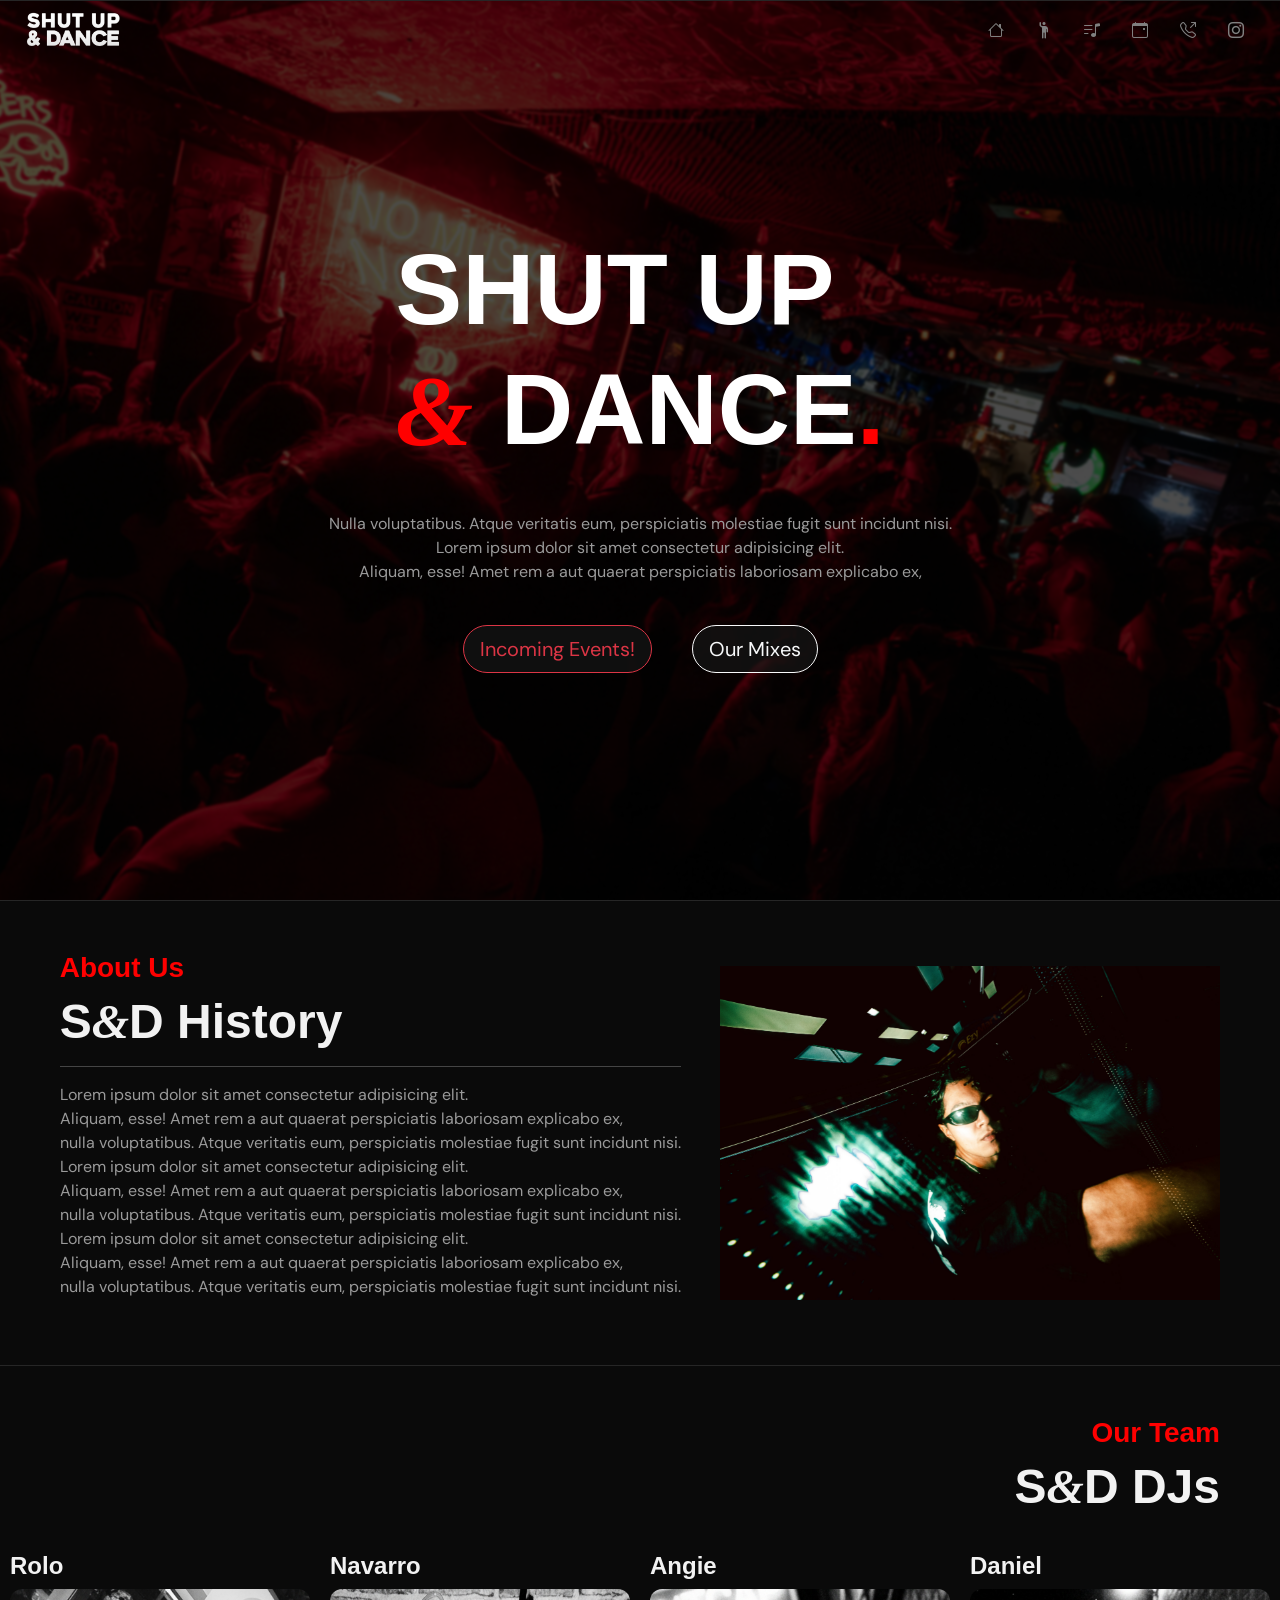
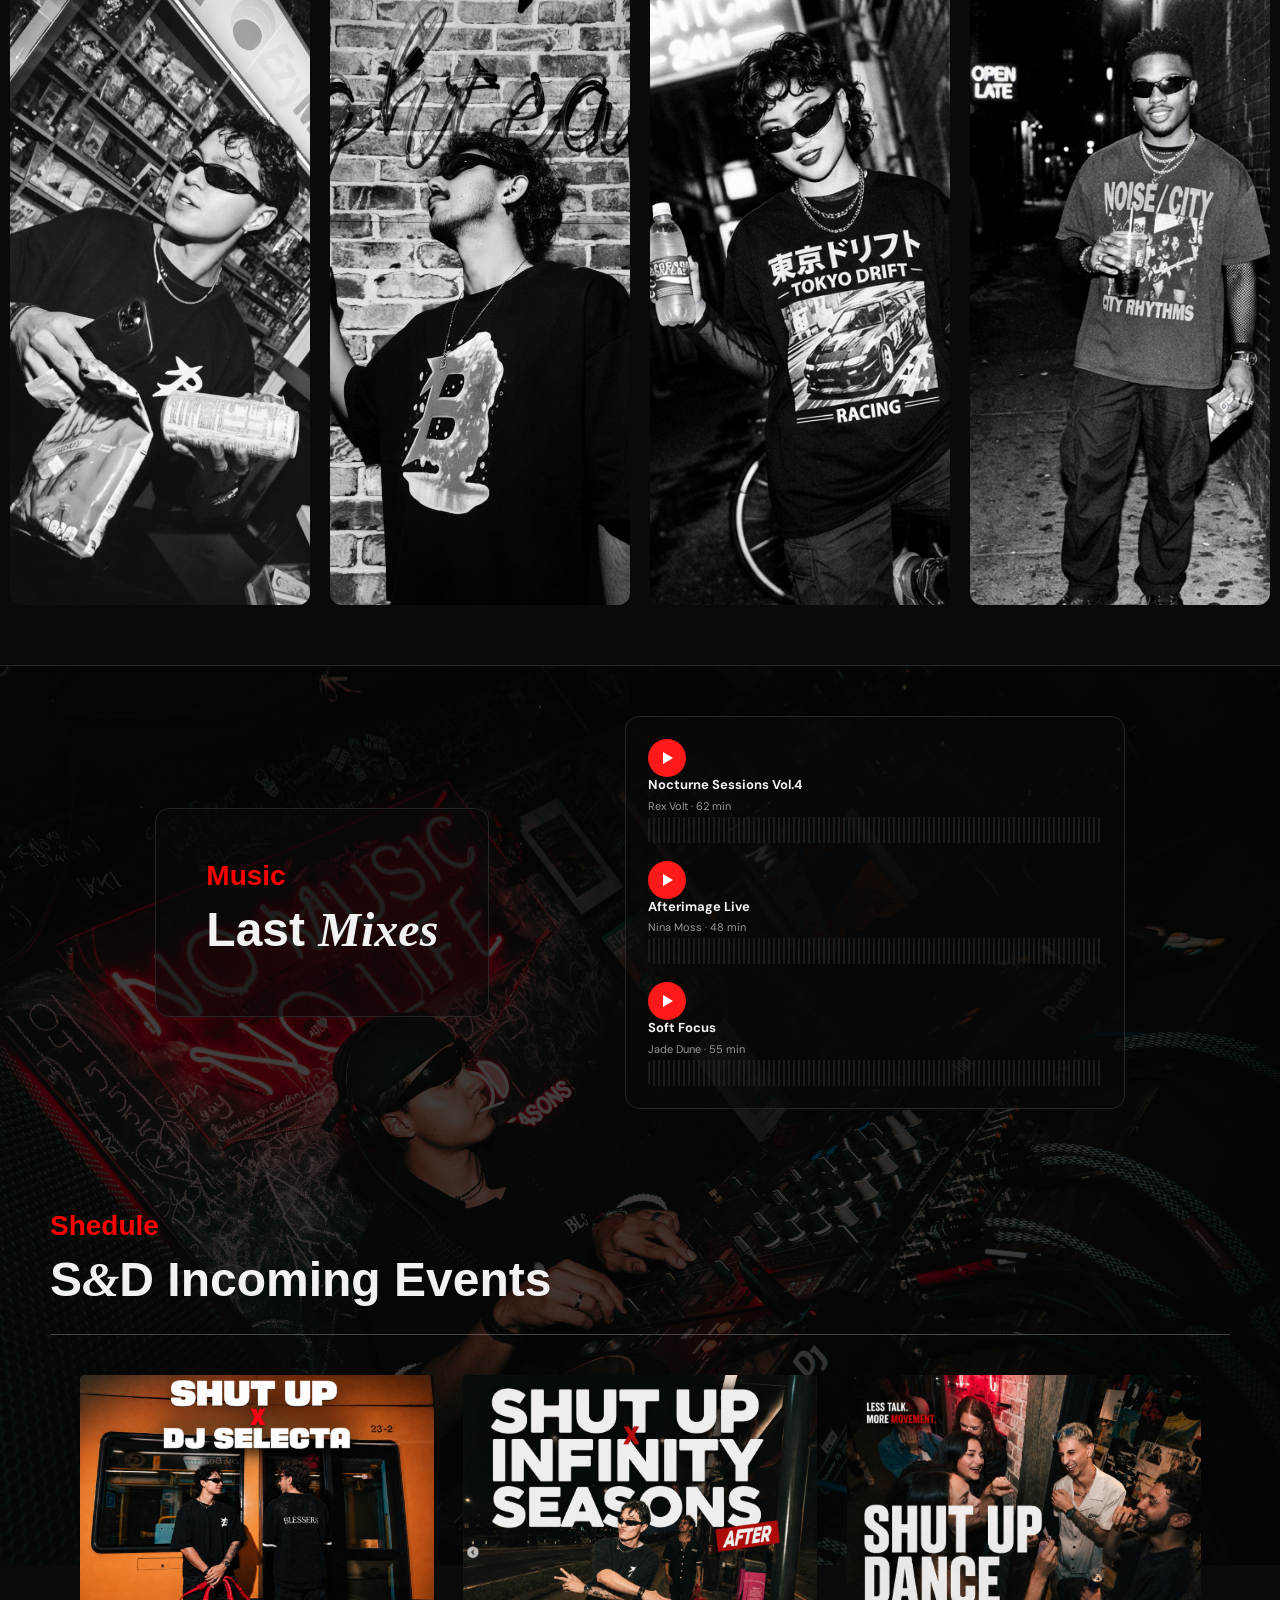
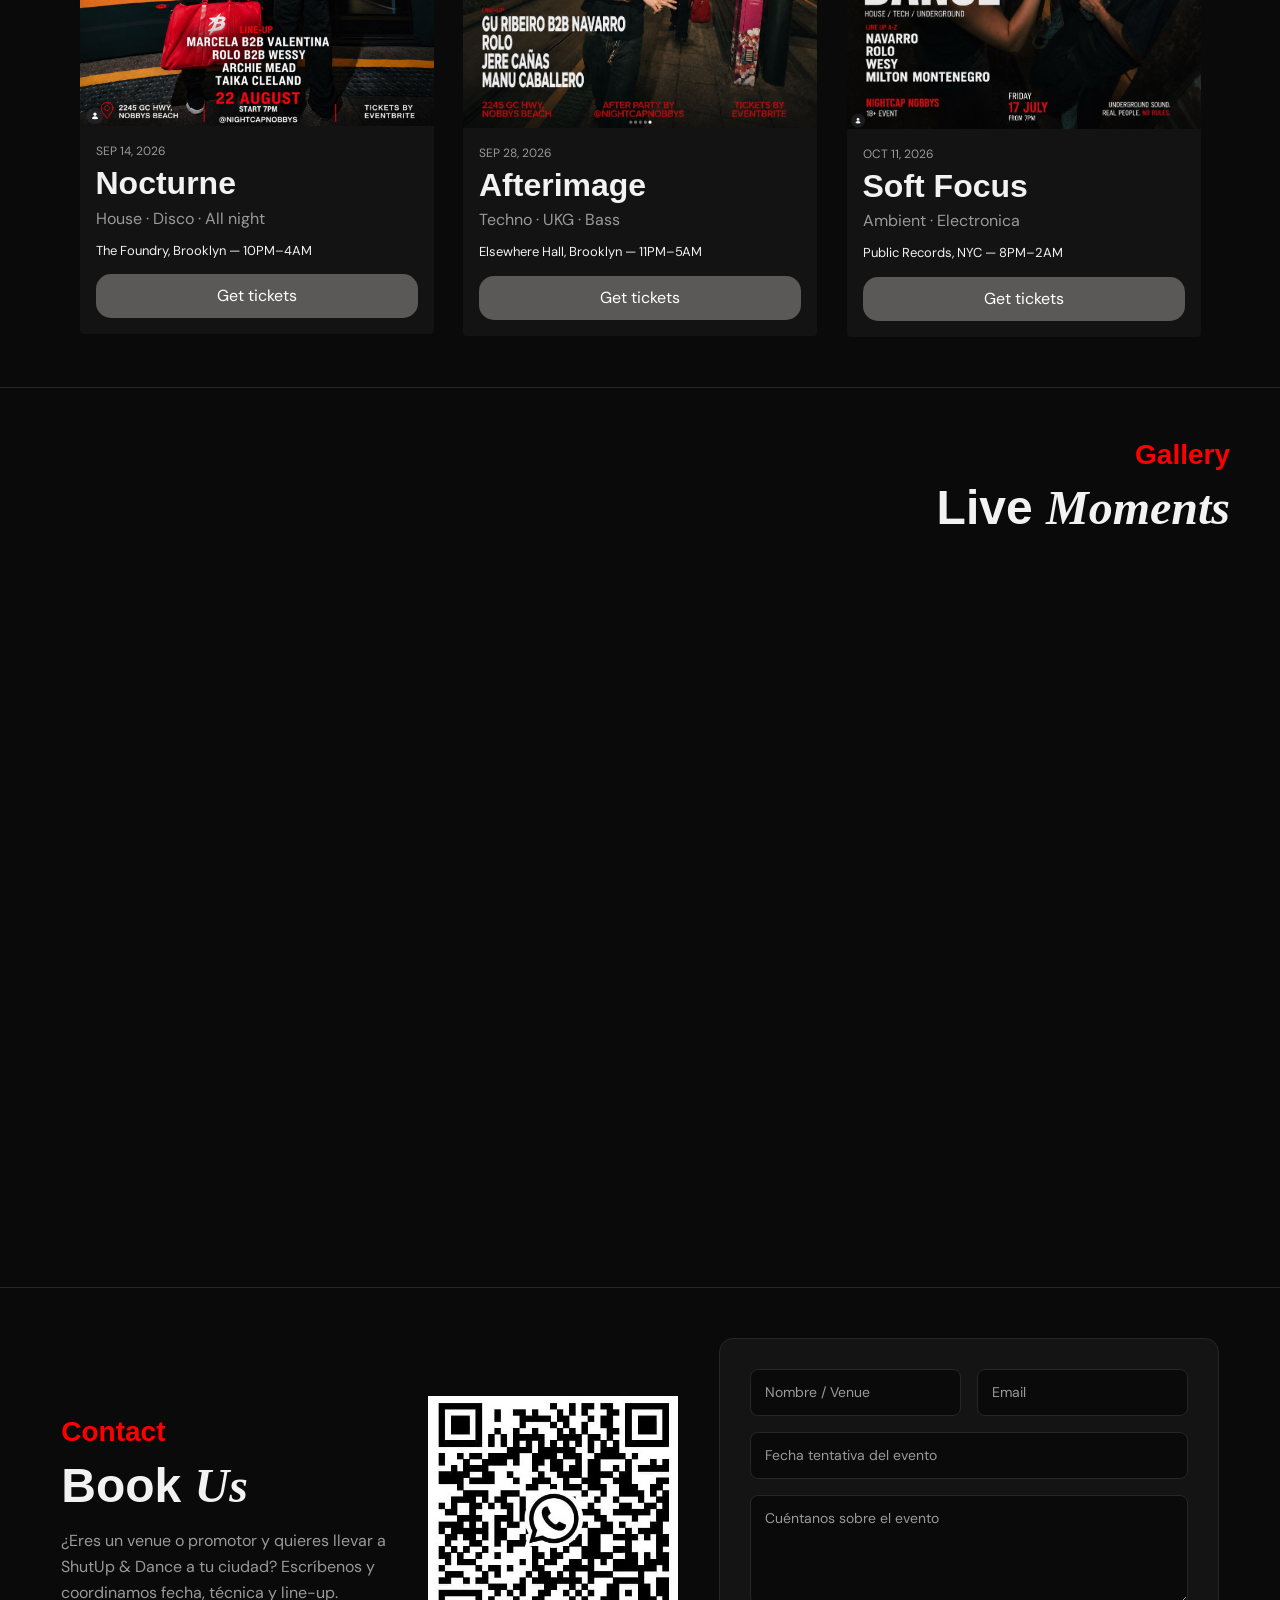
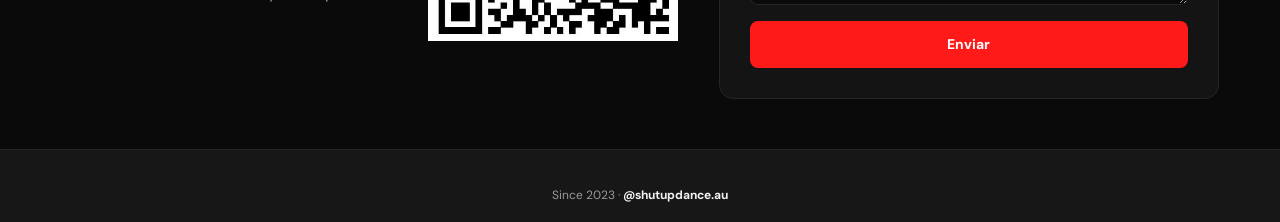
==== commit 617df1e0: "done" ====
--- a/index.html
+++ b/index.html
@@ -4,7 +4,6 @@
 <head>
     <meta charset="UTF-8" />
     <meta name="viewport" content="width=device-width, initial-scale=1.0" />
-    <link rel="stylesheet" href="./css/style.css" />
     <link rel="stylesheet"
         href="https://fonts.googleapis.com/css2?family=Material+Symbols+Outlined:opsz,wght,FILL,GRAD@20..48,100..700,0..1,-50..200" />
     <link href="https://cdn.jsdelivr.net/npm/bootstrap@5.3.8/dist/css/bootstrap.min.css" rel="stylesheet"
@@ -13,6 +12,7 @@
         integrity="sha384-FKyoEForCGlyvwx9Hj09JcYn3nv7wiPVlz7YYwJrWVcXK/BmnVDxM+D2scQbITxI"
         crossorigin="anonymous"></script>
     <link rel="stylesheet" href="https://cdn.jsdelivr.net/npm/bootstrap-icons@1.13.1/font/bootstrap-icons.min.css" />
+    <link rel="stylesheet" href="./css/style.css" />
     <title>ShutUp & Dance</title>
 </head>
 
@@ -41,6 +41,22 @@
             <a class="nav-link" href="https://www.instagram.com/shutupdance.au/"><i class="bi bi-instagram"></i></a>
         </li>
     </ul>
+
+            <!-- Menú desplegable para pantallas pequeñas -->
+    <div class="dropdown mobile-menu">
+        <button class="btn btn-secondary dropdown-toggle" type="button" data-bs-toggle="dropdown"
+            aria-expanded="false">
+            <span class="material-symbols-outlined">menu</span>
+        </button>
+        <ul class="dropdown-menu">
+            <li><a class="dropdown-item" href="#welcome">Home</a></li>
+            <li><a class="dropdown-item" href="#about">About</a></li>
+            <li><a class="dropdown-item" href="#music">Music</a></li>
+            <li><a class="dropdown-item" href="#events">Events</a></li>
+            <li><a class="dropdown-item" href="#booking">Contact</a></li>
+        </ul>
+    </div>
+
 </header>
 
 <body>
@@ -196,7 +212,7 @@
                             <img src="./img/events/event1.png" />
                             <div class="event-info">
                                 <p class="event-date">SEP 14, 2026</p>
-                                <h2>Nocturne / Vol. 04</h2>
+                                <h2>Nocturne</h2>
                                 <p class="event-genre">House · Disco · All night</p>
                                 <p class="event-location">The Foundry, Brooklyn — 10PM–4AM</p>
                                 <a href="#" class="btn-tickets">Get tickets</a>
@@ -207,7 +223,7 @@
                             <img src="./img/events/site1.png" />
                             <div class="event-info">
                                 <p class="event-date">SEP 14, 2026</p>
-                                <h2>Nocturne / Vol. 04</h2>
+                                <h2>Nocturne</h2>
                                 <p class="event-genre">House · Disco · All night</p>
                                 <p class="event-location">The Foundry, Brooklyn — 10PM–4AM</p>
                                 <a href="#" class="btn-tickets">Get tickets</a>
@@ -311,8 +327,9 @@
                 ShutUp & Dance a tu ciudad? Escríbenos y<br>
                 coordinamos fecha, técnica y line-up.
             </p>
-            <img src="./img/contact/wsp-contact.jpg" width="250px" height="auto">
-        </div>
+        </div>
+
+        <img src="./img/contact/wsp-contact.jpg" width="250px" height="auto">
 
         <form class="booking-form">
             <div class="form-row">
--- a/css/style.css
+++ b/css/style.css
@@ -10,6 +10,7 @@
     --txt: #f2f2f2;     /* texto principal */
     --muted: #9a9a9a;   /* texto secundario / descripciones */
     --accent: #ff1a1a;  /* acento rojo (botones, detalles, dot) */
+    --font-size-h1: clamp(1.5rem, 9vw, 3rem);
 }
 
 
@@ -173,6 +174,47 @@
     display: none;
 }
 
+/* El botón que abre el menú (el ícono de hamburguesa) */
+.mobile-menu .dropdown-toggle {
+    background: var(--panel);
+    border: 1px solid var(--line);
+    color: var(--txt);
+}
+
+.mobile-menu .dropdown-toggle:hover,
+.mobile-menu .dropdown-toggle:focus,
+.mobile-menu .dropdown-toggle:active {
+    background: var(--panel) !important;
+    border-color: var(--accent) !important;
+    color: var(--txt) !important;
+    box-shadow: none !important;
+}
+
+/* El panel desplegable en sí */
+.mobile-menu .dropdown-menu {
+    background: var(--panel);
+    border: 1px solid var(--line);
+    border-radius: 10px;
+    padding: 8px;
+    min-width: 160px;
+}
+
+/* Cada opción del menú */
+.mobile-menu .dropdown-item {
+    color: var(--txt);
+    font-family: var(--font-body);
+    font-size: 14px;
+    padding: 10px 14px;
+    border-radius: 6px;
+}
+
+/* Hover/focus de cada opción */
+.mobile-menu .dropdown-item:hover,
+.mobile-menu .dropdown-item:focus {
+    background: var(--accent);
+    color: white;
+}
+
 /*===============================*/
 /*     3. WELCOME                */
 /*===============================*/
@@ -197,7 +239,7 @@
 
 
 #welcome h1 {
-    font-size: 100px;
+    font-size: clamp(2.5rem, 9vw, 6.25rem); /* min 40px, ideal 9% del ancho, max 100px */
     z-index: 2;
 }
 
@@ -228,7 +270,7 @@
 
 
 #about h1 {
-    font-size: 55px;
+    font-size: var(--font-size-h1);
 }
 
 
@@ -272,7 +314,7 @@
 }
 
 #djs .info h1{
-    font-size: 55px;
+    font-size: var(--font-size-h1);
 }
 
 .team{
@@ -282,6 +324,10 @@
     flex: 1;        /* toma todo el alto restante de #djs */
     min-height: 0;  /* truco necesario: sin esto, flex no deja que el hijo se achique por debajo de su contenido */
     padding: 5px 20px 10px 20px;
+}
+
+.team h3{
+    font-size: 1.5rem;
 }
 
 .member-card {
@@ -368,7 +414,7 @@
 }
 
 #music .info h1 {
-    font-size: 55px;
+    font-size: var(--font-size-h1);
 }
 
 
@@ -455,7 +501,7 @@
 #events .info h1{
     color: var(--txt);
     padding-bottom: 10px;
-    font-size: 55px;
+    font-size: var(--font-size-h1);
 }
 
 #events .events{
@@ -574,7 +620,7 @@
 }
 
 #gallery .info h1 {
-    font-size: 55px;
+    font-size: var(--font-size-h1);
 }
 
 .gallery-base-bg {
@@ -627,7 +673,7 @@
 }
 
 #booking .info h1 {
-    font-size: 55px;
+    font-size: var(--font-size-h1);
 }
 
 .booking-form {
@@ -714,4 +760,100 @@
     color:var(--txt);
     font-weight:700;
     text-decoration: none;
+}
+
+/*===============================*/
+/*     8. BreakPoints            */
+/*===============================*/
+
+/* Tablet */
+@media (max-width: 1024px) {
+    #about{
+        display: flex;
+        flex-direction: column;
+    }
+
+    #djs {
+        height: auto;       /* ya no forzamos 100vh, dejamos que el contenido decida su alto */
+        min-height: 100vh;
+        padding: 50px 20px;
+    }
+
+    .team {
+        flex-wrap: wrap;
+        justify-content: center;
+    }
+
+    .member-card {
+        min-width: 0;                     /* quitamos el 300px fijo que forzaba el overflow */
+        width: calc(50% - 10px);          /* 2 columnas, restando la mitad del gap (20px / 2) */
+        aspect-ratio: 3 / 4;              /* le da una altura propia, ya que .team no la reparte más */
+    }
+}
+
+/* Celular */
+@media (max-width: 600px) {
+    .main-nav {
+        display: none;
+    }
+
+    .mobile-menu {
+        display: block;
+    }
+
+    #about{
+        display: flex;
+        flex-direction: column;
+    }
+
+@media (max-width: 600px) {
+    .team {
+        flex-direction: column;
+        flex-wrap: nowrap;
+        overflow-x: visible;           /* ya no necesitamos scroll horizontal */
+        scroll-snap-type: none;
+        align-items: center;
+        gap: 16px;
+        padding: 5px 20px 20px;
+    }
+
+    .member-card {
+        flex: none;
+        width: 100%;
+        max-width: 480px;              /* evita que se vea gigante en celulares grandes */
+        aspect-ratio: 4 / 5;           /* un poco menos alta que el 3/4 de tablet, se ve mejor en columna */
+        scroll-snap-align: none;
+    }
+
+    #djs .info {
+        align-self: center;
+        text-align: center;
+        padding-right: 0;
+    }
+
+    #music{
+        display: flex;
+        flex-direction: column;
+        gap: 20px;
+    }
+
+    #events .events{
+        display: flex;
+        flex-direction: column;
+        align-items: center;
+        gap: 20px;
+    }
+
+    /* 1. Contenedor individual y perspectiva 3D */
+    .flip-card {
+        width: 100%;
+        max-width: 480px;              /* evita que se vea gigante en celulares grandes */
+    }
+
+    #booking{
+        display: flex;
+        flex-direction: column;
+        gap: 20px;
+    }
+}
 }
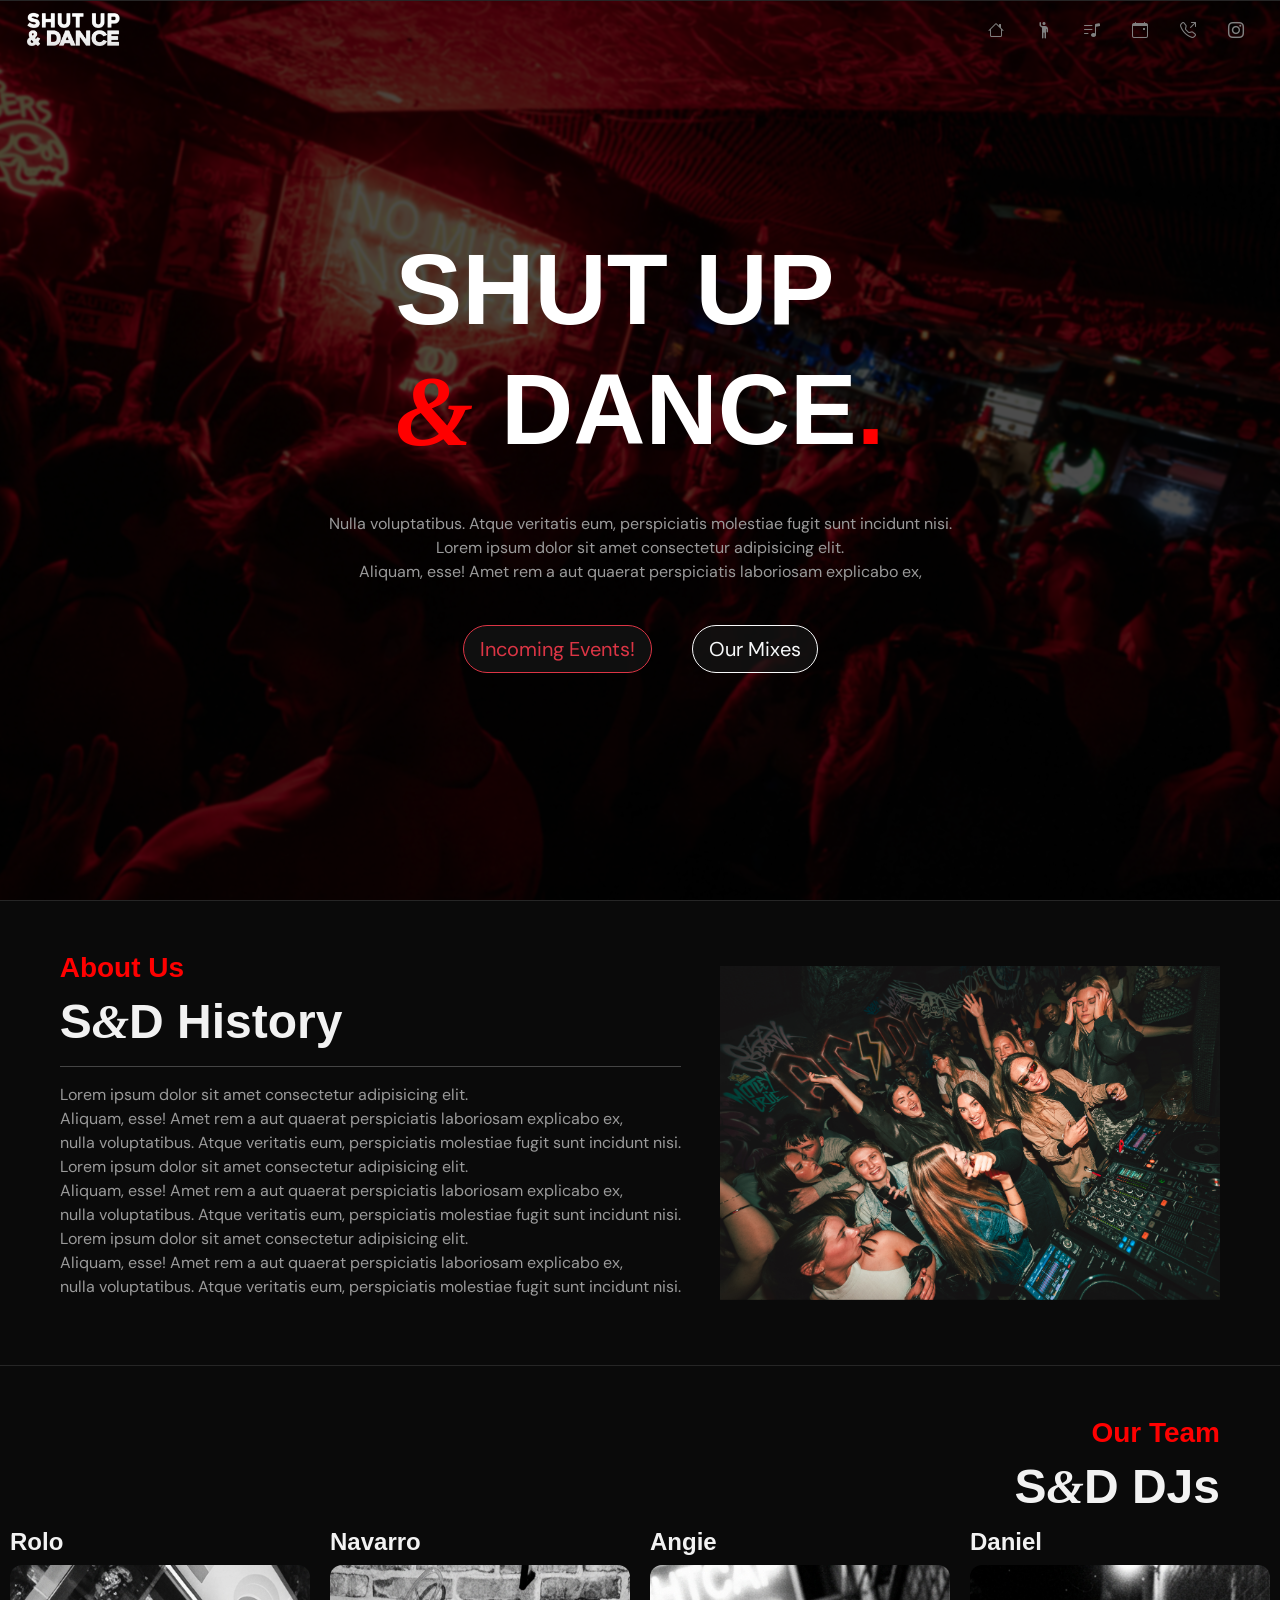
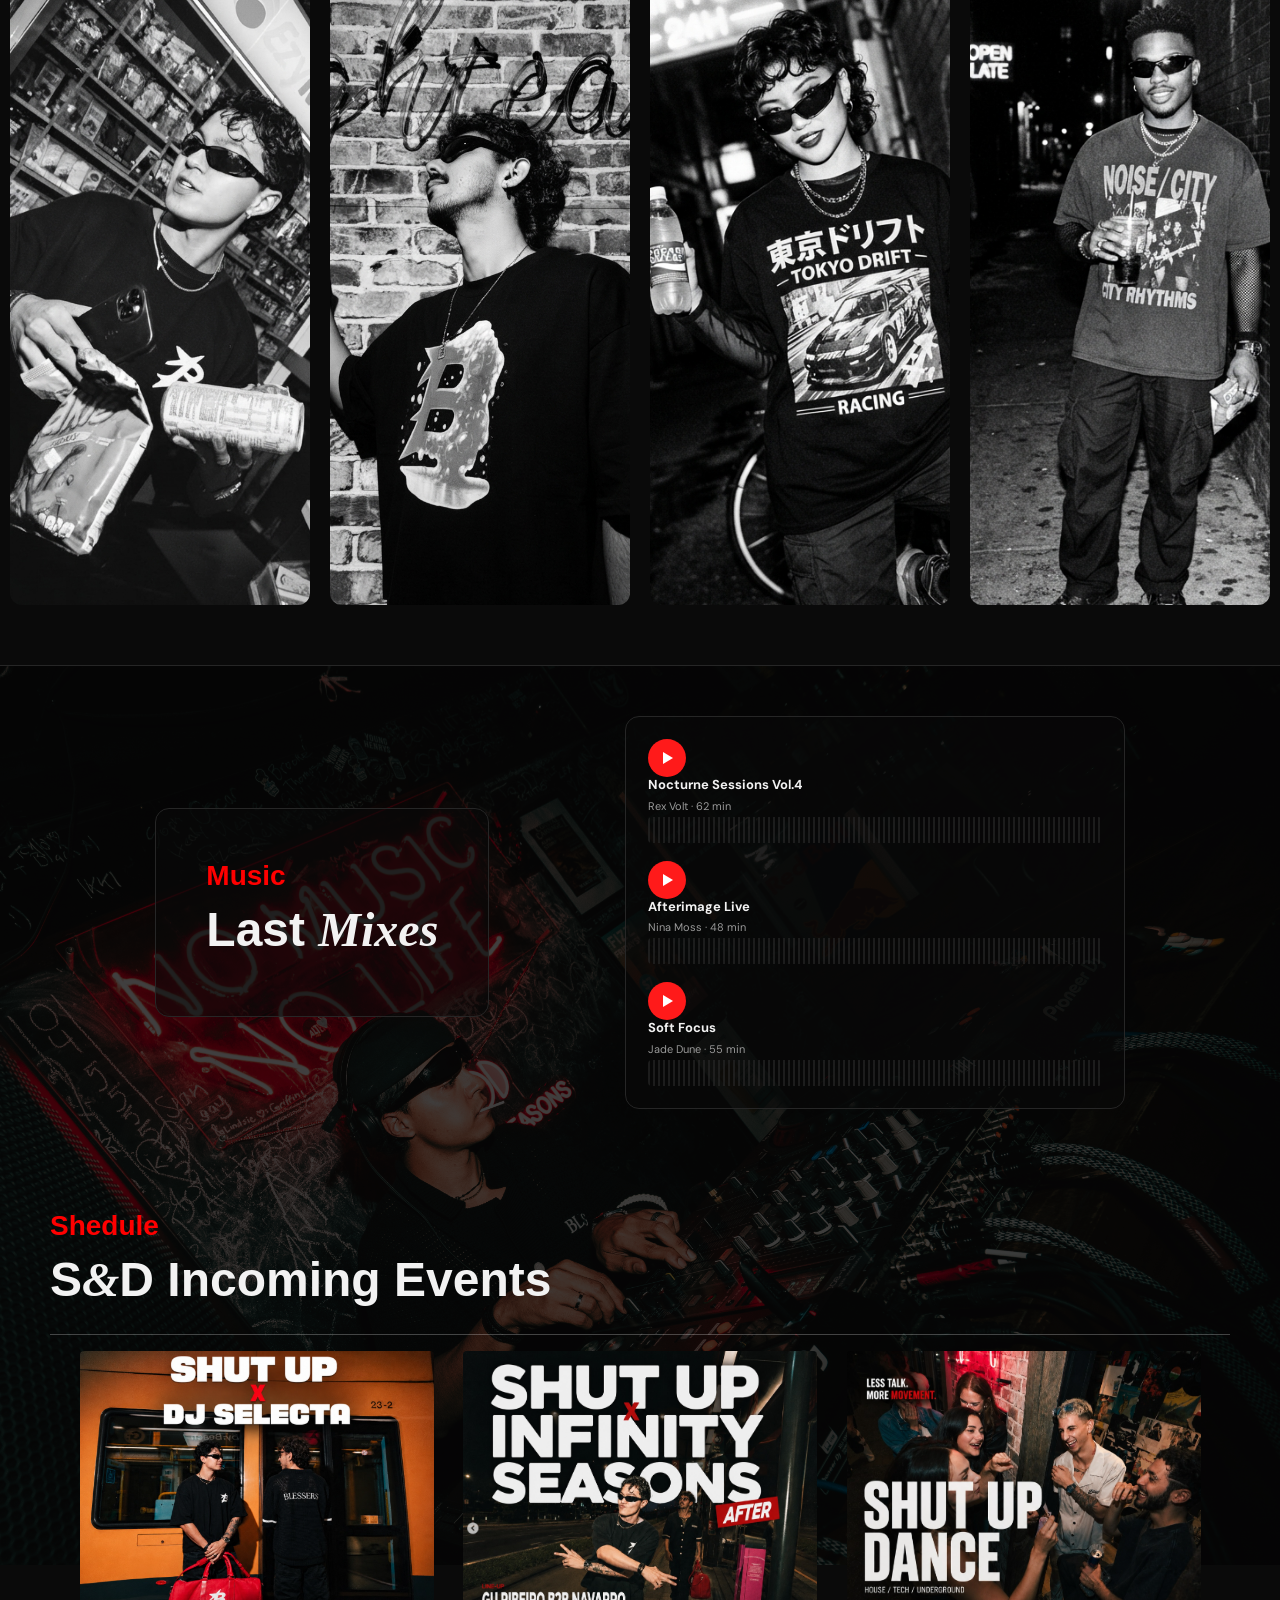
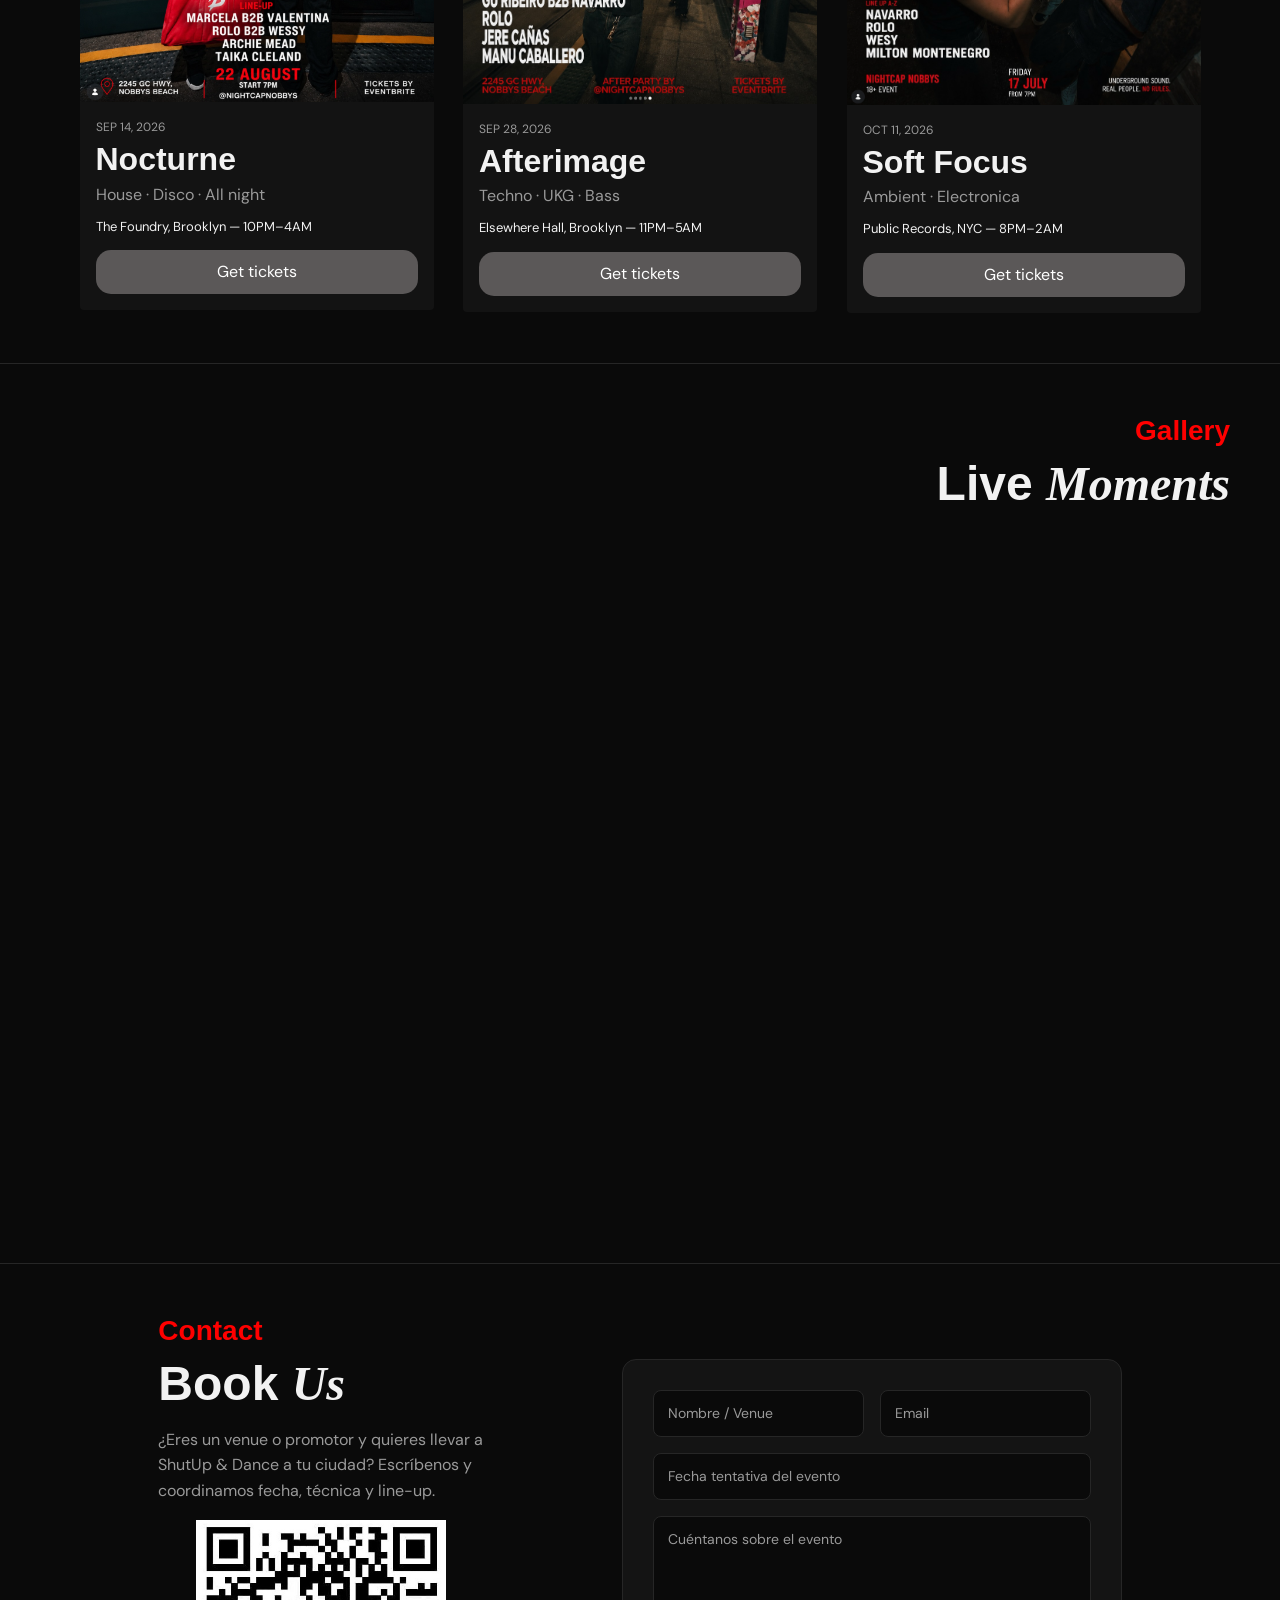
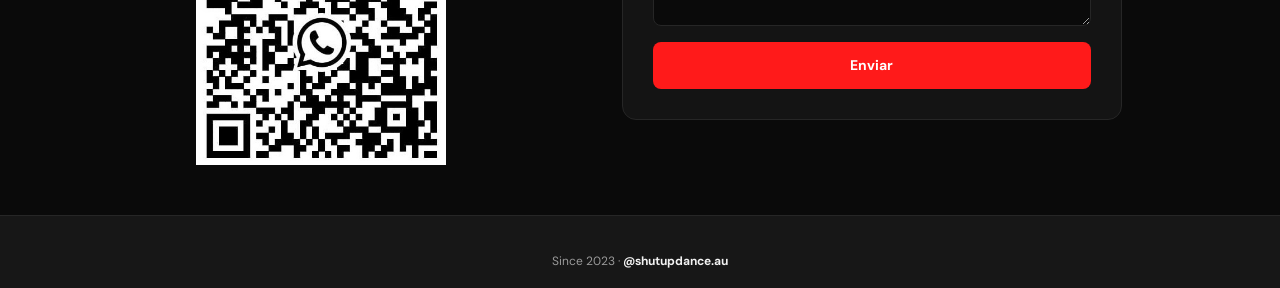
==== commit 072fda21: "best practices done!" ====
--- a/index.html
+++ b/index.html
@@ -4,20 +4,25 @@
 <head>
     <meta charset="UTF-8" />
     <meta name="viewport" content="width=device-width, initial-scale=1.0" />
+
     <link rel="stylesheet"
         href="https://fonts.googleapis.com/css2?family=Material+Symbols+Outlined:opsz,wght,FILL,GRAD@20..48,100..700,0..1,-50..200" />
     <link href="https://cdn.jsdelivr.net/npm/bootstrap@5.3.8/dist/css/bootstrap.min.css" rel="stylesheet"
         integrity="sha384-sRIl4kxILFvY47J16cr9ZwB07vP4J8+LH7qKQnuqkuIAvNWLzeN8tE5YBujZqJLB" crossorigin="anonymous" />
+    <link rel="stylesheet" href="https://cdn.jsdelivr.net/npm/bootstrap-icons@1.13.1/font/bootstrap-icons.min.css" />
+
+    <!-- Nuestro CSS va después de Bootstrap para poder sobrescribirlo -->
+    <link rel="stylesheet" href="./css/style.css" />
+
     <script src="https://cdn.jsdelivr.net/npm/bootstrap@5.3.8/dist/js/bootstrap.bundle.min.js"
         integrity="sha384-FKyoEForCGlyvwx9Hj09JcYn3nv7wiPVlz7YYwJrWVcXK/BmnVDxM+D2scQbITxI"
         crossorigin="anonymous"></script>
-    <link rel="stylesheet" href="https://cdn.jsdelivr.net/npm/bootstrap-icons@1.13.1/font/bootstrap-icons.min.css" />
-    <link rel="stylesheet" href="./css/style.css" />
+
     <title>ShutUp & Dance</title>
 </head>
 
 <header class="site-header">
-    <img src="./img/logo/sd-logo-footer.png" />
+    <img src="./img/logo/sd-logo-footer.png" alt="ShutUp & Dance" />
 
     <ul class="nav main-nav justify-content-end">
         <li class="nav-item">
@@ -32,17 +37,15 @@
         <li class="nav-item">
             <a class="nav-link" href="#events"><i class="bi bi-calendar-event"></i></a>
         </li>
-
         <li class="nav-item">
             <a class="nav-link" href="#booking"><i class="bi bi-telephone-outbound"></i></a>
         </li>
-
         <li class="nav-item">
             <a class="nav-link" href="https://www.instagram.com/shutupdance.au/"><i class="bi bi-instagram"></i></a>
         </li>
     </ul>
 
-            <!-- Menú desplegable para pantallas pequeñas -->
+    <!-- Menú desplegable para pantallas pequeñas -->
     <div class="dropdown mobile-menu">
         <button class="btn btn-secondary dropdown-toggle" type="button" data-bs-toggle="dropdown"
             aria-expanded="false">
@@ -56,12 +59,13 @@
             <li><a class="dropdown-item" href="#booking">Contact</a></li>
         </ul>
     </div>
-
 </header>
 
 <body>
+    <!-- Hero -->
     <section id="welcome">
         <div class="bg-image bg-image--welcome"></div>
+
         <h1>
             SHUT UP <br /><span class="dot"><em>&</em></span> DANCE<span class="dot">.</span>
         </h1>
@@ -75,15 +79,12 @@
         </p>
 
         <div class="welcome__buttons">
-            <button type="button" class="btn btn-outline-danger btn-lg">
-                Incoming Events!
-            </button>
-            <button type="button" class="btn btn-outline-light btn-lg">
-                Our Mixes
-            </button>
-        </div>
-    </section>
-
+            <button type="button" class="btn btn-outline-danger btn-lg">Incoming Events!</button>
+            <button type="button" class="btn btn-outline-light btn-lg">Our Mixes</button>
+        </div>
+    </section>
+
+    <!-- About -->
     <section id="about" class="section-split">
         <div class="info">
             <h3><span class="dot">About Us</span></h3>
@@ -111,54 +112,57 @@
         <div id="carousel-about" class="carousel slide" data-bs-ride="carousel">
             <div class="carousel-inner">
                 <div class="carousel-item active" data-bs-interval="3000">
-                    <img src="./img/carousel/carousel1.jpg" class="d-block w-100" alt="..." />
+                    <img src="./img/carousel/carousel1.jpg" class="d-block w-100" alt="ShutUp & Dance carousel 1" />
                 </div>
                 <div class="carousel-item" data-bs-interval="2000">
-                    <img src="./img/carousel/carousel2.jpg" class="d-block w-100" alt="..." />
+                    <img src="./img/carousel/carousel2.jpg" class="d-block w-100" alt="ShutUp & Dance carousel 2" />
                 </div>
                 <div class="carousel-item" data-bs-interval="2000">
-                    <img src="./img/carousel/carousel3.jpg" class="d-block w-100" alt="..." />
+                    <img src="./img/carousel/carousel3.jpg" class="d-block w-100" alt="ShutUp & Dance carousel 3" />
                 </div>
                 <div class="carousel-item" data-bs-interval="2000">
-                    <img src="./img/carousel/carousel4.jpg" class="d-block w-100" alt="..." />
-                </div>
-            </div>
-        </div>
-    </section>
-
+                    <img src="./img/carousel/carousel4.jpg" class="d-block w-100" alt="ShutUp & Dance carousel 4" />
+                </div>
+            </div>
+        </div>
+    </section>
+
+    <!-- DJs -->
     <section id="djs">
         <div class="info">
             <h3><span class="dot">Our Team</span></h3>
             <h1>S<em>&</em>D DJs</h1>
         </div>
-        <br>
+
         <div class="team">
             <div class="member-card">
                 <h3>Rolo</h3>
-                <img class="member-photo" src="./img/djs/rolo-image.jpg" alt="">
+                <img class="member-photo" src="./img/djs/rolo-image.jpg" alt="Rolo">
                 <img class="member-gif" src="./img/djs/rolo-mix.gif" alt="">
             </div>
             <div class="member-card">
                 <h3>Navarro</h3>
-                <img class="member-photo" src="./img/djs/navarro-image.jpg" alt="">
+                <img class="member-photo" src="./img/djs/navarro-image.jpg" alt="Navarro">
                 <img class="member-gif" src="./img/djs/navarro-mix.gif" alt="">
             </div>
             <div class="member-card">
                 <h3>Angie</h3>
-                <img class="member-photo" src="./img/djs/modelo1-image.jpg" alt="">
+                <img class="member-photo" src="./img/djs/modelo1-image.jpg" alt="Angie">
                 <img class="member-gif" src="./img/djs/rolo-mix.gif" alt="">
             </div>
             <div class="member-card">
                 <h3>Daniel</h3>
-                <img class="member-photo" src="./img/djs/modelo2-image.jpg" alt="">
+                <img class="member-photo" src="./img/djs/modelo2-image.jpg" alt="Daniel">
                 <img class="member-gif" src="./img/djs/navarro-mix.gif" alt="">
             </div>
         </div>
     </section>
 
+    <!-- Mixes + Events comparten el mismo fondo sticky -->
     <div class="session-wrapper">
         <div class="bg-image bg-image--session"></div>
 
+        <!-- Mixes -->
         <section id="music" class="section-split">
             <div class="info">
                 <h3><span class="dot">Music</span></h3>
@@ -195,21 +199,19 @@
             </div>
         </section>
 
+        <!-- Events -->
         <section id="events">
-
             <div class="info">
                 <h3><span class="dot">Shedule</span></h3>
                 <h1>S<em>&</em>D Incoming Events</h1>
-                <hr style="color:white;">
-                <br>
-            </div>
+                <hr style="color: white;">
+            </div>
+
             <div class="events">
-                <!-- Tarjeta 1 con giro -->
                 <div class="flip-card">
                     <div class="card-inner">
-                        <!-- Frente -->
                         <div class="card-front">
-                            <img src="./img/events/event1.png" />
+                            <img src="./img/events/event1.png" alt="Nocturne">
                             <div class="event-info">
                                 <p class="event-date">SEP 14, 2026</p>
                                 <h2>Nocturne</h2>
@@ -218,9 +220,8 @@
                                 <a href="#" class="btn-tickets">Get tickets</a>
                             </div>
                         </div>
-                        <!-- Reverso -->
                         <div class="card-back">
-                            <img src="./img/events/site1.png" />
+                            <img src="./img/events/site1.png" alt="">
                             <div class="event-info">
                                 <p class="event-date">SEP 14, 2026</p>
                                 <h2>Nocturne</h2>
@@ -232,11 +233,10 @@
                     </div>
                 </div>
 
-                <!-- Tarjeta 2 con giro -->
                 <div class="flip-card">
                     <div class="card-inner">
                         <div class="card-front">
-                            <img src="./img/events/event2.png" />
+                            <img src="./img/events/event2.png" alt="Afterimage">
                             <div class="event-info">
                                 <p class="event-date">SEP 28, 2026</p>
                                 <h2>Afterimage</h2>
@@ -246,7 +246,7 @@
                             </div>
                         </div>
                         <div class="card-back">
-                            <img src="./img/events/site1.png" />
+                            <img src="./img/events/site1.png" alt="">
                             <div class="event-info">
                                 <p class="event-date">SEP 28, 2026</p>
                                 <h2>Afterimage</h2>
@@ -258,11 +258,10 @@
                     </div>
                 </div>
 
-                <!-- Tarjeta 3 con giro -->
                 <div class="flip-card">
                     <div class="card-inner">
                         <div class="card-front">
-                            <img src="./img/events/event3.png" />
+                            <img src="./img/events/event3.png" alt="Soft Focus">
                             <div class="event-info">
                                 <p class="event-date">OCT 11, 2026</p>
                                 <h2>Soft Focus</h2>
@@ -272,7 +271,7 @@
                             </div>
                         </div>
                         <div class="card-back">
-                            <img src="./img/events/site1.png" />
+                            <img src="./img/events/site1.png" alt="">
                             <div class="event-info">
                                 <p class="event-date">OCT 11, 2026</p>
                                 <h2>Soft Focus</h2>
@@ -283,12 +282,11 @@
                         </div>
                     </div>
                 </div>
-                <!--<img src="./img/music.png">-->
-            </div>
-
+            </div>
         </section>
     </div>
 
+    <!-- Gallery -->
     <section id="gallery">
         <div class="gallery-base-bg"></div>
 
@@ -318,6 +316,7 @@
         </div>
     </section>
 
+    <!-- Booking -->
     <section id="booking" class="section-split">
         <div class="info">
             <h3><span class="dot">Contact</span></h3>
@@ -327,9 +326,10 @@
                 ShutUp & Dance a tu ciudad? Escríbenos y<br>
                 coordinamos fecha, técnica y line-up.
             </p>
-        </div>
-
-        <img src="./img/contact/wsp-contact.jpg" width="250px" height="auto">
+            <div class="img-wasp">
+                <img src="./img/contact/wsp-contact.jpg" width="250" height="auto" alt="Contacto por WhatsApp">
+        </div>
+        </div>
 
         <form class="booking-form">
             <div class="form-row">
@@ -341,7 +341,6 @@
             <button type="submit" class="btn-booking">Enviar</button>
         </form>
     </section>
-
 
     <script>
         const header = document.querySelector(".site-header");
--- a/css/style.css
+++ b/css/style.css
@@ -4,30 +4,26 @@
     --font-heading: "Archivo Black", sans-serif;
     --font-body: 'DM Sans', sans-serif;
     --font-accent: 'Playfair Display', serif;
+
     --bg: #0a0a0a;      /* fondo general de la página */
     --panel: #141414;   /* tarjetas, reproductor, paneles */
     --line: #262626;    /* bordes y separadores sutiles */
     --txt: #f2f2f2;     /* texto principal */
     --muted: #9a9a9a;   /* texto secundario / descripciones */
     --accent: #ff1a1a;  /* acento rojo (botones, detalles, dot) */
+
     --font-size-h1: clamp(1.5rem, 9vw, 3rem);
 }
 
-
-.material-symbols-outlined {
-  font-variation-settings:
-  'FILL' 0,
-  'wght' 400,
-  'GRAD' 0,
-  'opsz' 20
-}
-
+/* ===============================
+   0. Reset / Base
+   =============================== */
 
 body {
+    margin: 0;
     font-family: var(--font-body);
     background: var(--bg);
     color: var(--txt);
-    margin: 0;
 }
 
 h1, h2, h3 {
@@ -47,86 +43,92 @@
     border-top: 1px solid var(--line);
 }
 
-/*===============================*/
-/*   0. Scroll                   */
-/*===============================*/
-
-/* El "tubo" completo de la scrollbar */
+.material-symbols-outlined {
+    font-variation-settings: 'FILL' 0, 'wght' 400, 'GRAD' 0, 'opsz' 20;
+}
+
+/* ===============================
+   0.1 Scrollbar
+   =============================== */
+
 ::-webkit-scrollbar {
     width: 10px;
 }
 
-/* El fondo/riel por donde se desliza */
 ::-webkit-scrollbar-track {
     background: var(--bg);
 }
 
-/* La barra que sí se arrastra */
 ::-webkit-scrollbar-thumb {
     background: var(--line);
     border-radius: 10px;
 }
 
-/* Color cuando el usuario pasa el mouse por encima */
 ::-webkit-scrollbar-thumb:hover {
     background: var(--accent);
 }
 
-
-/*===============================*/
-/*   0. Layout Flex              */
-/*===============================*/
-
-/* Patrón compartido: secciones en fila con info + contenido, distribuidos en space-evenly */
+/* ===============================
+   0.2 Layout compartido
+   =============================== */
+
+/* Secciones en fila con info + contenido, distribuidos en space-evenly */
 .section-split {
     display: flex;
     flex-direction: row;
     align-items: center;
     justify-content: space-evenly;
+    z-index: 0;
+    padding: 50px 20px;
     background: var(--bg);
     color: var(--txt);
-    padding: 50px 20px 50px 20px;
-    z-index: 0;
-}
-
-/*===============================*/
-/*   0. Background Image         */
-/*===============================*/
-
-/* Clase BASE — todo lo que comparten todos los fondos */
+}
+
+/* ===============================
+   0.3 Fondos de sección (Ken Burns / blur)
+   =============================== */
+
+/* Clase base: todo lo que comparten los fondos con blur/zoom */
 .bg-image {
     position: absolute;
-    top: -20px; left: -20px; right: -20px; bottom: -20px;
-    width: auto; height: auto;
+    inset: -20px;               /* sobrante para que el blur no muestre borde */
+    width: auto;
+    height: auto;
     background-size: cover;
     background-position: center;
     z-index: -1;
     will-change: transform, opacity;
 }
 
-/* Modificador para el fondo del hero */
 .bg-image--welcome {
     background-image: url('../img/backgrounds/events-background.webp');
     filter: blur(1px) brightness(0.3);
     animation: kenburns 8s ease-in-out infinite alternate;
 }
 
-/* Modificador para el fondo de eventos */
 .bg-image--events {
     background-image: url('../img/backgrounds/sd-background.jpg');
     filter: brightness(0.3);
 }
 
-/* Fondo compartido entre #music y #events — misma imagen, efecto fijo, sin zoom */
+/* Fondo compartido entre #music y #events, fijo mientras el usuario hace scroll */
 .bg-image--session {
     background-image: url('../img/backgrounds/music-background.jpg');
+    background-size: cover;
+    background-position: center;
     filter: brightness(0.25);
     background-attachment: fixed;
 }
 
-/*===============================*/
-/*   1. HEADER                   */
-/*===============================*/
+@keyframes kenburns {
+    from { transform: scale(1) translateY(0); }
+    to   { transform: scale(1.12) translateY(-15px); }
+}
+
+/* ===============================
+   1. Header
+   =============================== */
+
 .site-header {
     position: fixed;
     top: 0;
@@ -137,9 +139,8 @@
     flex-direction: row;
     justify-content: space-between;
     align-items: center;
+    padding: 6px 20px;
     background-color: rgba(23, 23, 23, 0);
-    padding: 6px 20px;
-    /* Transición suave entre estado normal y "scrolled" */
     transition: background-color 0.3s ease, box-shadow 0.3s ease, padding 0.3s ease;
 }
 
@@ -150,14 +151,15 @@
 
 /* Estado cuando el usuario ha hecho scroll */
 .site-header.scrolled {
-    background-color: rgba(23, 23, 23, 0.782); /* más opaco/oscuro */
-    backdrop-filter: blur(8px); /* efecto "vidrio esmerilado"*/
+    background-color: rgba(23, 23, 23, 0.782);
+    backdrop-filter: blur(8px);
     box-shadow: 0 2px 10px rgba(0, 0, 0, 0.4);
 }
 
-/*===============================*/
-/*     2. NAV / MOBILE MENU      */
-/*===============================*/
+/* ===============================
+   2. Nav / Menú móvil
+   =============================== */
+
 .main-nav {
     display: flex;
 }
@@ -174,13 +176,13 @@
     display: none;
 }
 
-/* El botón que abre el menú (el ícono de hamburguesa) */
 .mobile-menu .dropdown-toggle {
     background: var(--panel);
     border: 1px solid var(--line);
     color: var(--txt);
 }
 
+/* Bootstrap fija sus propios colores de estado vía variables internas, por eso el !important */
 .mobile-menu .dropdown-toggle:hover,
 .mobile-menu .dropdown-toggle:focus,
 .mobile-menu .dropdown-toggle:active {
@@ -190,143 +192,126 @@
     box-shadow: none !important;
 }
 
-/* El panel desplegable en sí */
 .mobile-menu .dropdown-menu {
+    min-width: 160px;
+    padding: 8px;
     background: var(--panel);
     border: 1px solid var(--line);
     border-radius: 10px;
-    padding: 8px;
-    min-width: 160px;
-}
-
-/* Cada opción del menú */
+}
+
 .mobile-menu .dropdown-item {
+    padding: 10px 14px;
+    border-radius: 6px;
     color: var(--txt);
     font-family: var(--font-body);
     font-size: 14px;
-    padding: 10px 14px;
-    border-radius: 6px;
-}
-
-/* Hover/focus de cada opción */
+}
+
 .mobile-menu .dropdown-item:hover,
 .mobile-menu .dropdown-item:focus {
     background: var(--accent);
     color: white;
 }
 
-/*===============================*/
-/*     3. WELCOME                */
-/*===============================*/
+/* ===============================
+   3. Welcome (hero)
+   =============================== */
 
 #welcome {
     position: relative;
-    display: flex;
     z-index: 0;
+    display: flex;
     flex-direction: column;
     justify-content: center;
     align-items: center;
-    color: white;
     height: 100vh;
     overflow: hidden;
-}
-
-
-@keyframes kenburns {
-    from { transform: scale(1) translateY(0); }
-    to   { transform: scale(1.12) translateY(-15px); }
-}
-
+    color: white;
+}
 
 #welcome h1 {
-    font-size: clamp(2.5rem, 9vw, 6.25rem); /* min 40px, ideal 9% del ancho, max 100px */
     z-index: 2;
+    font-size: clamp(2.5rem, 9vw, 6.25rem); /* min 40px, ideal 9vw, max 100px */
 }
 
 #welcome p {
+    z-index: 2;
     color: var(--muted);
+    text-align: center;
+}
+
+.welcome__buttons {
     z-index: 2;
-    text-align:center;
-}
-
-.welcome__buttons{
-    margin-top: 25px;
     display: flex;
     justify-content: center;
     align-items: center;
     gap: 40px;
-    z-index: 2;
-}
-
-.welcome__buttons button{
+    margin-top: 25px;
+}
+
+.welcome__buttons button {
     border-radius: 100px;
     background-color: rgba(23, 23, 23, 0.684);
 }
 
-
-/*===============================*/
-/*     4. ABOUT                  */
-/*===============================*/
-
+/* ===============================
+   4. About
+   =============================== */
 
 #about h1 {
     font-size: var(--font-size-h1);
 }
 
-
 #about .info p {
-    color: var(--muted)
+    color: var(--muted);
 }
 
 #about .carousel {
     max-width: 500px;
-    max-height: auto;
-}
-
-/*===============================*/
-/*     5. DJs                    */
-/*===============================*/
-
-#djs{
+}
+
+/* ===============================
+   5. DJs
+   =============================== */
+
+#djs {
     position: relative;
     z-index: 0;
+    display: flex;
+    flex-direction: column;
+    align-items: center;
     height: 100vh;
     overflow: hidden;
-}
-
-#djs{
-    display: flex;
-    flex-direction: column;
-    align-items: center;
-    color: var(--txt);
+    padding: 50px 20px;
     background-color: var(--bg);
-    padding: 50px 20px 50px 20px;
-}
-
-#djs .info{
+    color: var(--txt);
+}
+
+#djs .info {
     align-self: flex-end;
     text-align: right;
     padding-right: 40px;
 }
 
-#djs .info p{
-    color: var(--muted)
-}
-
-#djs .info h1{
+#djs .info p {
+    color: var(--muted);
+}
+
+#djs .info h1 {
     font-size: var(--font-size-h1);
 }
 
-.team{
+.team {
+    flex: 1;        /* toma todo el alto restante de #djs */
+    min-height: 0;  /* permite que el hijo se achique por debajo de su contenido */
     display: flex;
     flex-direction: row;
     gap: 20px;
-    flex: 1;        /* toma todo el alto restante de #djs */
-    min-height: 0;  /* truco necesario: sin esto, flex no deja que el hijo se achique por debajo de su contenido */
-    padding: 5px 20px 10px 20px;
-}
-
-.team h3{
+    padding: 5px 20px 10px;
+}
+
+.team h3 {
     font-size: 1.5rem;
 }
 
@@ -335,15 +320,15 @@
     overflow: hidden;
     border-radius: 12px;
     min-width: 300px;
-    max-height: auto;
-}
-
-.member-photo{
+}
+
+.member-photo {
+    max-width: 400px;
     border-radius: 12px;
-    max-width: 400px;
-}
-
-.member-photo, .member-gif {
+}
+
+.member-photo,
+.member-gif {
     display: block;
     width: 100%;
     height: 100%;
@@ -352,7 +337,8 @@
 
 .member-gif {
     position: absolute;
-    top: 0; left: 0;
+    top: 0;
+    left: 0;
     opacity: 0;
     transition: opacity 0.7s cubic-bezier(0.1, 0, 0.2, 1);
 }
@@ -360,14 +346,17 @@
 .member-card:hover .member-gif {
     opacity: 1;
 }
-/*=========================================*/
-/*     BONUS Mixes + Events Background     */
-/*=========================================*/
+
+/* ===============================
+   6. Fondo compartido: Mixes + Events
+   =============================== */
 
 .session-wrapper {
     position: relative;
 }
 
+/* .bg-image--session mide 100vh y colapsa con margin-bottom negativo, para
+   que quede sticky respecto a .session-wrapper mientras dura #music + #events */
 .bg-image--session {
     position: sticky;
     top: 0;
@@ -376,58 +365,41 @@
     bottom: auto;
     width: 100%;
     height: 100vh;
-    margin-bottom: -100vh; /* clave: ver explicación abajo */
-    /*
-    Es el truco que hace que esto funcione. .bg-image--session mide 100vh de alto 
-    y ocupa ese espacio en el flujo normal del documento — pero el margen negativo "colapsa" 
-    ese espacio a cero, así que #music empieza a dibujarse justo en el mismo lugar donde 
-    empieza la imagen, superponiéndose visualmente sobre ella 
-    (por eso necesita z-index: -1, para quedar detrás del contenido).
-
-    Como la imagen es sticky respecto a .session-wrapper 
-    (que ahora mide, en alto total, lo mismo que #music + #events juntas), 
-    el navegador la mantiene pegada en top: 0 durante todo el scroll de esas dos secciones,
-    y en cuanto el usuario termina de pasar #events, el wrapper se acaba y la imagen se "suelta" con 
-    normalidad — no sigue pegada para siempre.
-    */
-    background-image: url('../img/backgrounds/music-background.jpg');
-    background-size: cover;
-    background-position: center;
-    filter: brightness(0.25);
+    margin-bottom: -100vh;
     z-index: -1;
 }
-/*===============================*/
-/*     6. Mixes                  */
-/*===============================*/
-
-#music{
+
+/* ===============================
+   7. Mixes
+   =============================== */
+
+#music {
     position: relative;
     overflow: hidden;
-    background:transparent ;
-}
-
-#music .info{
-    background: #0a0a0a92;
+    background: transparent;
+}
+
+#music .info {
     padding: 50px;
-    border-radius: 14px;
-    border: 1px solid var(--line);
-}
-
-#music .info h1 {
-    font-size: var(--font-size-h1);
-}
-
-
-.player {
     background: #0a0a0a92;
     border: 1px solid var(--line);
     border-radius: 14px;
-    padding: 22px;
+}
+
+#music .info h1 {
+    font-size: var(--font-size-h1);
+}
+
+.player {
+    width: 100%;
+    max-width: 500px;
     display: flex;
     flex-direction: column;
     gap: 18px;
-    max-width: 500px;
-    width: 100%;
+    padding: 22px;
+    background: #0a0a0a92;
+    border: 1px solid var(--line);
+    border-radius: 14px;
 }
 
 .track:hover {
@@ -435,59 +407,55 @@
 }
 
 .play {
+    flex: none;
     width: 38px;
     height: 38px;
+    display: flex;
+    align-items: center;
+    justify-content: center;
+    border: none;
     border-radius: 50%;
     background: var(--accent);
-    border: none;
-    flex: none;
     cursor: pointer;
-    display: flex;
-    align-items: center;
-    justify-content: center;
 }
 
 .play::after {
     content: "";
+    margin-left: 2px;
     border-style: solid;
     border-width: 6px 0 6px 10px;
     border-color: transparent transparent transparent #fff;
-    margin-left: 2px;
 }
 
 .track-meta {
+    flex: none;
     width: 160px;
-    flex: none;
 }
 
 .track-meta h4 {
-    font-size: 13px;
     margin: 0;
     font-family: var(--font-body);
+    font-size: 13px;
     font-weight: 700;
 }
 
 .track-meta span {
+    color: var(--muted);
     font-size: 11px;
-    color: var(--muted);
 }
 
 .wave {
     flex: 1;
     height: 26px;
-    background: repeating-linear-gradient(
-        90deg,
-        var(--line) 0 2px,
-        transparent 2px 5px
-    );
     border-radius: 4px;
     opacity: 0.7;
-}
-
-
-/*===============================*/
-/*     6. Events                 */
-/*===============================*/
+    background: repeating-linear-gradient(90deg, var(--line) 0 2px, transparent 2px 5px);
+}
+
+/* ===============================
+   8. Events
+   =============================== */
+
 #events {
     position: relative;
     display: flex;
@@ -498,26 +466,25 @@
     border-top: transparent;
 }
 
-#events .info h1{
-    color: var(--txt);
+#events .info h1 {
     padding-bottom: 10px;
+    color: var(--txt);
     font-size: var(--font-size-h1);
 }
 
-#events .events{
+#events .events {
     display: flex;
     flex-direction: row;
-    justify-content:space-evenly;
-}
-
-/* 1. Contenedor individual y perspectiva 3D */
+    justify-content: space-evenly;
+}
+
+/* Tarjetas con giro 3D (front/back) */
 .flip-card {
     width: 30%;
     min-width: 260px;
-    perspective: 1000px; /* Profundidad tridimensional */
-}
-
-/* 2. Elemento interno que realiza la rotación */
+    perspective: 1000px;
+}
+
 .card-inner {
     position: relative;
     width: 100%;
@@ -526,26 +493,25 @@
     transform-style: preserve-3d;
 }
 
-/* 3. Activador del giro al pasar el mouse */
 .flip-card:hover .card-inner {
     transform: rotateY(180deg);
 }
 
-/* 4. Propiedades compartidas entre ambas caras */
-.card-front, .card-back {
-    width: 100%;
-    backface-visibility: hidden; /* Oculta el lado opuesto al girar */
+.card-front,
+.card-back {
+    width: 100%;
+    overflow: hidden;
+    backface-visibility: hidden;
     border-radius: 4px;
-    overflow: hidden;
-}
-
-.card-front img, .card-back img {
+}
+
+.card-front img,
+.card-back img {
+    display: block;
     width: 100%;
     height: auto;
-    display: block;
-}
-
-/* 5. Posicionamiento explícito de las caras */
+}
+
 .card-front {
     position: relative;
 }
@@ -554,20 +520,19 @@
     position: absolute;
     top: 0;
     left: 0;
-    transform: rotateY(180deg); /* Nace pre-rotada */
-}
-
-/* Estilos de información y botón */
+    transform: rotateY(180deg); /* nace pre-rotada */
+}
+
 .event-info {
+    padding: 16px;
     background: rgba(23, 23, 23, 0.811);
     color: #171717;
-    padding: 16px;
 }
 
 .event-date {
+    margin: 0;
+    color: var(--muted);
     font-size: 12px;
-    color: var(--muted);
-    margin: 0;
 }
 
 .event-info h2 {
@@ -576,47 +541,46 @@
 }
 
 .event-genre {
+    margin: 0 0 10px;
     color: var(--muted);
-    margin: 0 0 10px;
 }
 
 .event-location {
+    margin: 0 0 14px;
+    color: var(--txt);
     font-size: 13px;
-    margin: 0 0 14px;
-    color: var(--txt);
 }
 
 .btn-tickets {
     display: block;
-    text-align: center;
+    padding: 10px 0;
+    border-radius: 15px;
     background-color: #5b5858;
     color: white;
+    text-align: center;
     text-decoration: none;
-    padding: 10px 0;
-    border-radius: 15px;
-}
-
-/*===============================*/
-/*     6. Galery                 */
-/*===============================*/
-
+}
+
+/* ===============================
+   9. Gallery
+   =============================== */
 
 #gallery {
     position: relative;
     z-index: 0; /* crea un contexto de apilamiento propio, contiene a sus hijos con z-index negativo */
-    overflow: hidden;
-    min-height: 100vh;
     display: flex;
     flex-direction: row;
     align-items: start;
     justify-content: flex-end;
+    min-height: 100vh;
+    overflow: hidden;
     background: var(--bg);
 }
 
 #gallery .info {
+    padding: 50px;
     color: var(--txt);
     text-align: right;
-    padding: 50px;
 }
 
 #gallery .info h1 {
@@ -626,14 +590,8 @@
 .gallery-base-bg {
     position: absolute;
     inset: 0;
+    z-index: -2;
     background-color: var(--bg);
-    z-index: -2;
-}
-
-.bg-carousel {
-    position: absolute;
-    inset: 0;
-    z-index: -1;
 }
 
 .bg-carousel {
@@ -662,13 +620,14 @@
     100%  { opacity: 0; }
 }
 
-/*===============================*/
-/*     7. Booking                */
-/*===============================*/
+/* ===============================
+   10. Booking
+   =============================== */
+
 
 #booking .info p {
+    margin-top: 14px;
     color: var(--muted);
-    margin-top: 14px;
     line-height: 1.6;
 }
 
@@ -676,16 +635,22 @@
     font-size: var(--font-size-h1);
 }
 
+#booking .info .img-wasp {
+    display: flex;
+    justify-content: center;
+    align-content: center;
+}
+
 .booking-form {
+    width: 100%;
+    max-width: 500px;
+    display: flex;
+    flex-direction: column;
+    gap: 16px;
+    padding: 30px;
     background: var(--panel);
     border: 1px solid var(--line);
     border-radius: 14px;
-    padding: 30px;
-    display: flex;
-    flex-direction: column;
-    gap: 16px;
-    max-width: 500px;
-    width: 100%;
 }
 
 .booking-form .form-row {
@@ -695,14 +660,14 @@
 
 .booking-form input,
 .booking-form textarea {
+    width: 100%;
+    padding: 12px 14px;
     background: var(--bg);
     border: 1px solid var(--line);
     border-radius: 8px;
-    padding: 12px 14px;
     color: var(--txt);
     font-family: var(--font-body);
     font-size: 14px;
-    width: 100%;
 }
 
 .booking-form input::placeholder,
@@ -721,14 +686,14 @@
 }
 
 .btn-booking {
+    padding: 13px 0;
+    border: none;
+    border-radius: 8px;
     background: var(--accent);
     color: white;
-    border: none;
-    border-radius: 8px;
-    padding: 13px 0;
     font-family: var(--font-body);
+    font-size: 14px;
     font-weight: 700;
-    font-size: 14px;
     cursor: pointer;
     transition: opacity 0.2s ease;
 }
@@ -737,44 +702,38 @@
     opacity: 0.85;
 }
 
-@media (max-width: 600px) {
-    .booking-form .form-row {
-        flex-direction: column;
-    }
-}
-
-
-
-/**/
-footer{
+/* ===============================
+   11. Footer
+   =============================== */
+
+footer {
+    height: 30px;
     padding: 36px 0;
-    text-align:center;
-    color:var(--muted);
-    font-size:12px;
-    border-top:1px solid var(--line);
     background: rgba(23, 23, 23);
-    height: 30px;
-
-}
-footer .ig{
-    color:var(--txt);
-    font-weight:700;
+    color: var(--muted);
+    font-size: 12px;
+    text-align: center;
+    border-top: 1px solid var(--line);
+}
+
+footer .ig {
+    color: var(--txt);
+    font-weight: 700;
     text-decoration: none;
 }
 
-/*===============================*/
-/*     8. BreakPoints            */
-/*===============================*/
+/* ===============================
+   12. Breakpoints
+   =============================== */
 
 /* Tablet */
 @media (max-width: 1024px) {
-    #about{
-        display: flex;
+    #about {
         flex-direction: column;
     }
 
     #djs {
-        height: auto;       /* ya no forzamos 100vh, dejamos que el contenido decida su alto */
+        height: auto;       /* ya no forzamos 100vh, el contenido decide su alto */
         min-height: 100vh;
         padding: 50px 20px;
     }
@@ -785,9 +744,24 @@
     }
 
     .member-card {
-        min-width: 0;                     /* quitamos el 300px fijo que forzaba el overflow */
-        width: calc(50% - 10px);          /* 2 columnas, restando la mitad del gap (20px / 2) */
-        aspect-ratio: 3 / 4;              /* le da una altura propia, ya que .team no la reparte más */
+        min-width: 0;             /* quitamos el 300px fijo que forzaba el overflow */
+        width: calc(50% - 10px);  /* 2 columnas, restando la mitad del gap */
+        aspect-ratio: 3 / 4;      /* .team ya no reparte una altura propia */
+    }
+
+    #music {
+        flex-direction: column;
+        gap: 20px;
+    }
+
+    #events .events {
+        flex-wrap: wrap;
+        gap: 20px;
+    }
+
+    #booking {
+        flex-direction: column;
+        gap: 20px;
     }
 }
 
@@ -801,17 +775,13 @@
         display: block;
     }
 
-    #about{
-        display: flex;
+    #about {
         flex-direction: column;
     }
 
-@media (max-width: 600px) {
     .team {
         flex-direction: column;
         flex-wrap: nowrap;
-        overflow-x: visible;           /* ya no necesitamos scroll horizontal */
-        scroll-snap-type: none;
         align-items: center;
         gap: 16px;
         padding: 5px 20px 20px;
@@ -820,9 +790,8 @@
     .member-card {
         flex: none;
         width: 100%;
-        max-width: 480px;              /* evita que se vea gigante en celulares grandes */
-        aspect-ratio: 4 / 5;           /* un poco menos alta que el 3/4 de tablet, se ve mejor en columna */
-        scroll-snap-align: none;
+        max-width: 480px; /* evita que se vea gigante en celulares grandes */
+        aspect-ratio: 4 / 5;
     }
 
     #djs .info {
@@ -831,29 +800,24 @@
         padding-right: 0;
     }
 
-    #music{
-        display: flex;
-        flex-direction: column;
-        gap: 20px;
-    }
-
-    #events .events{
-        display: flex;
+
+    #events .events {
         flex-direction: column;
         align-items: center;
         gap: 20px;
     }
 
-    /* 1. Contenedor individual y perspectiva 3D */
     .flip-card {
         width: 100%;
-        max-width: 480px;              /* evita que se vea gigante en celulares grandes */
-    }
-
-    #booking{
-        display: flex;
+        max-width: 480px;
+    }
+
+    .booking-form .form-row {
+        flex-direction: column;
+    }
+
+    #booking {
         flex-direction: column;
         gap: 20px;
     }
-}
 }
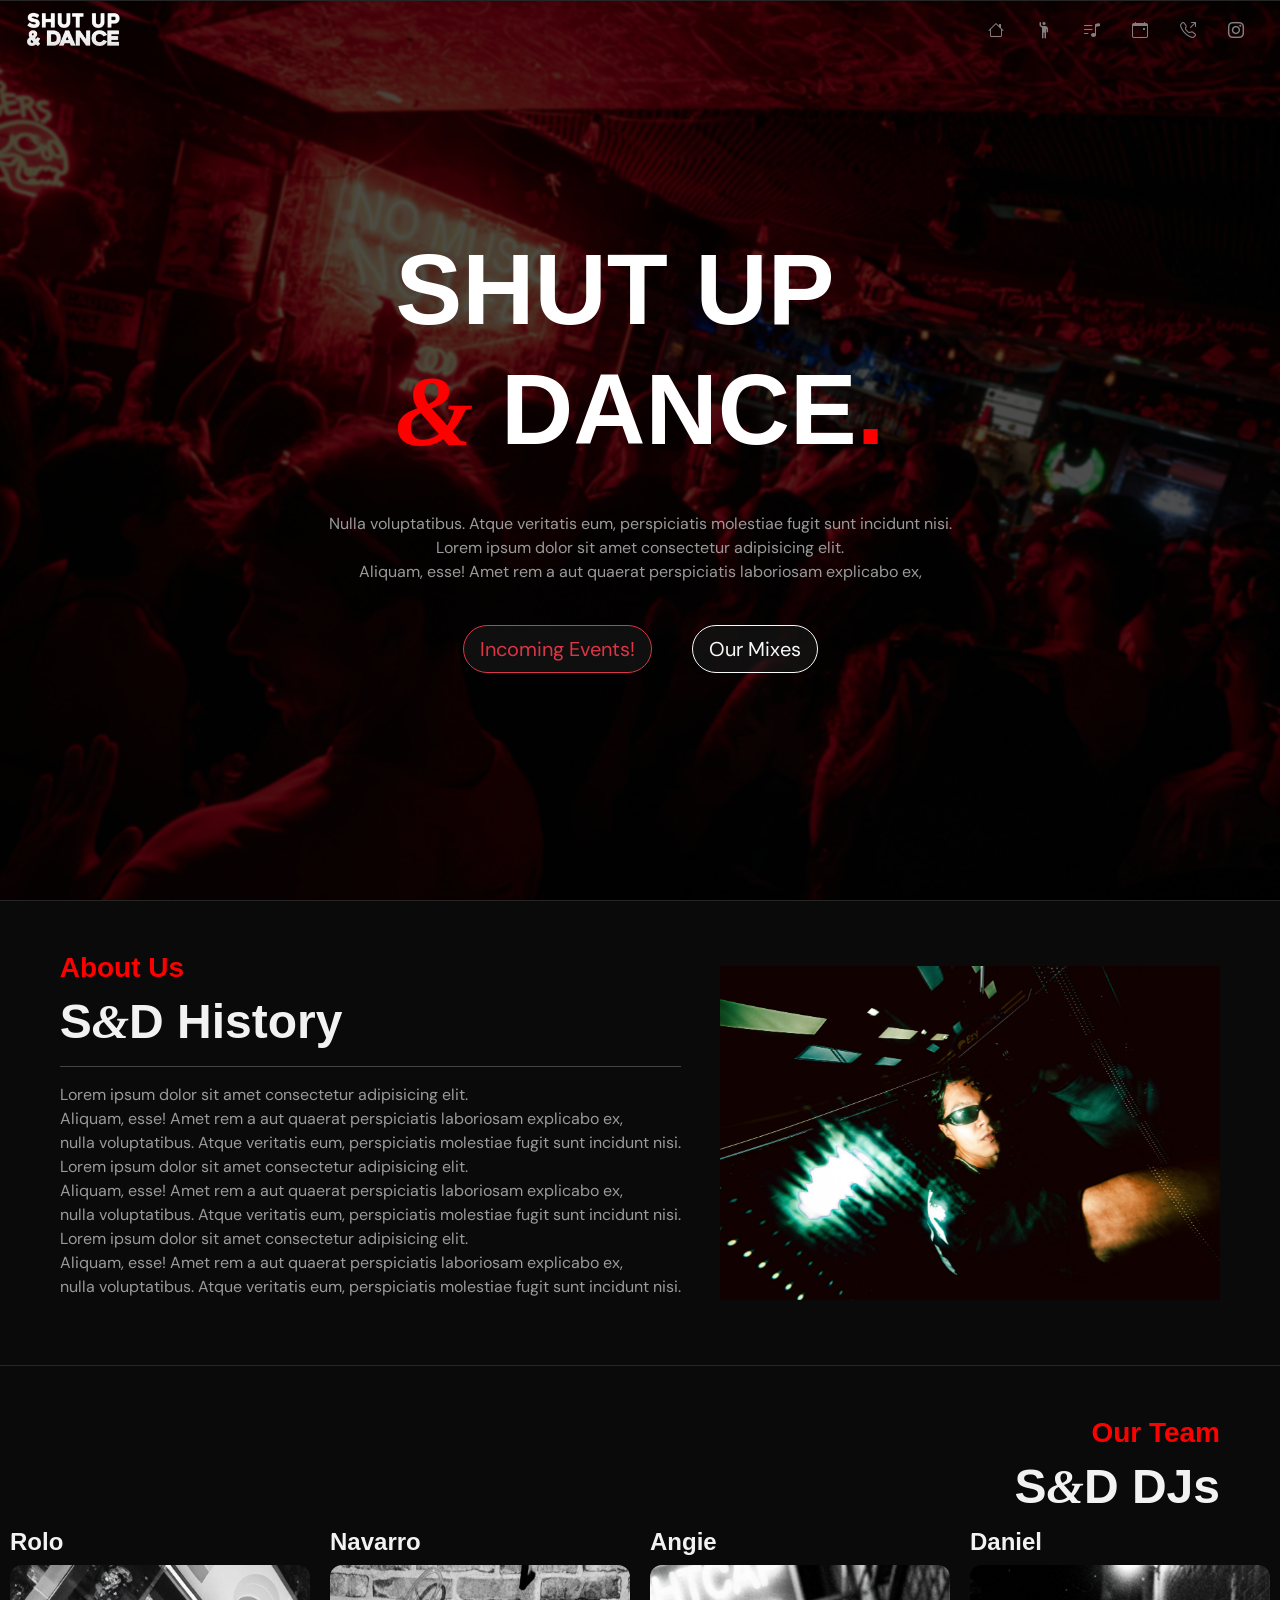
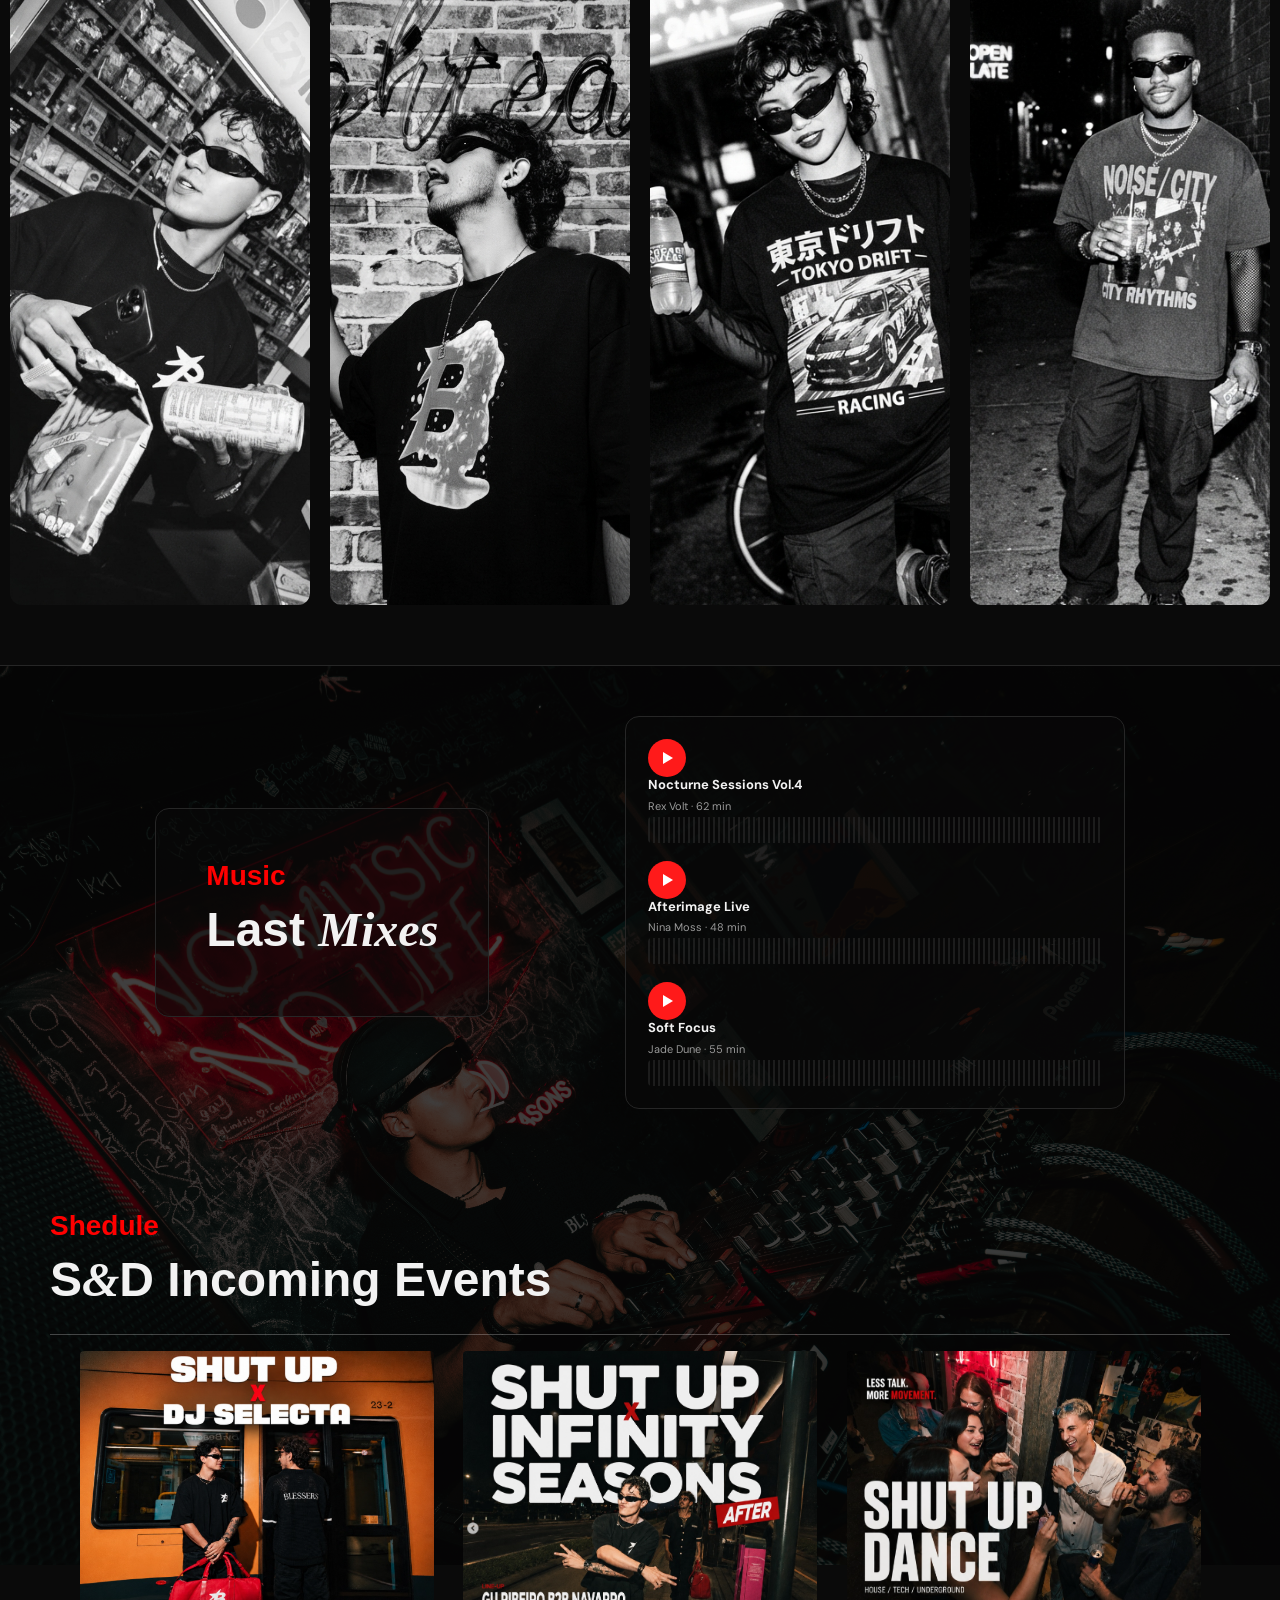
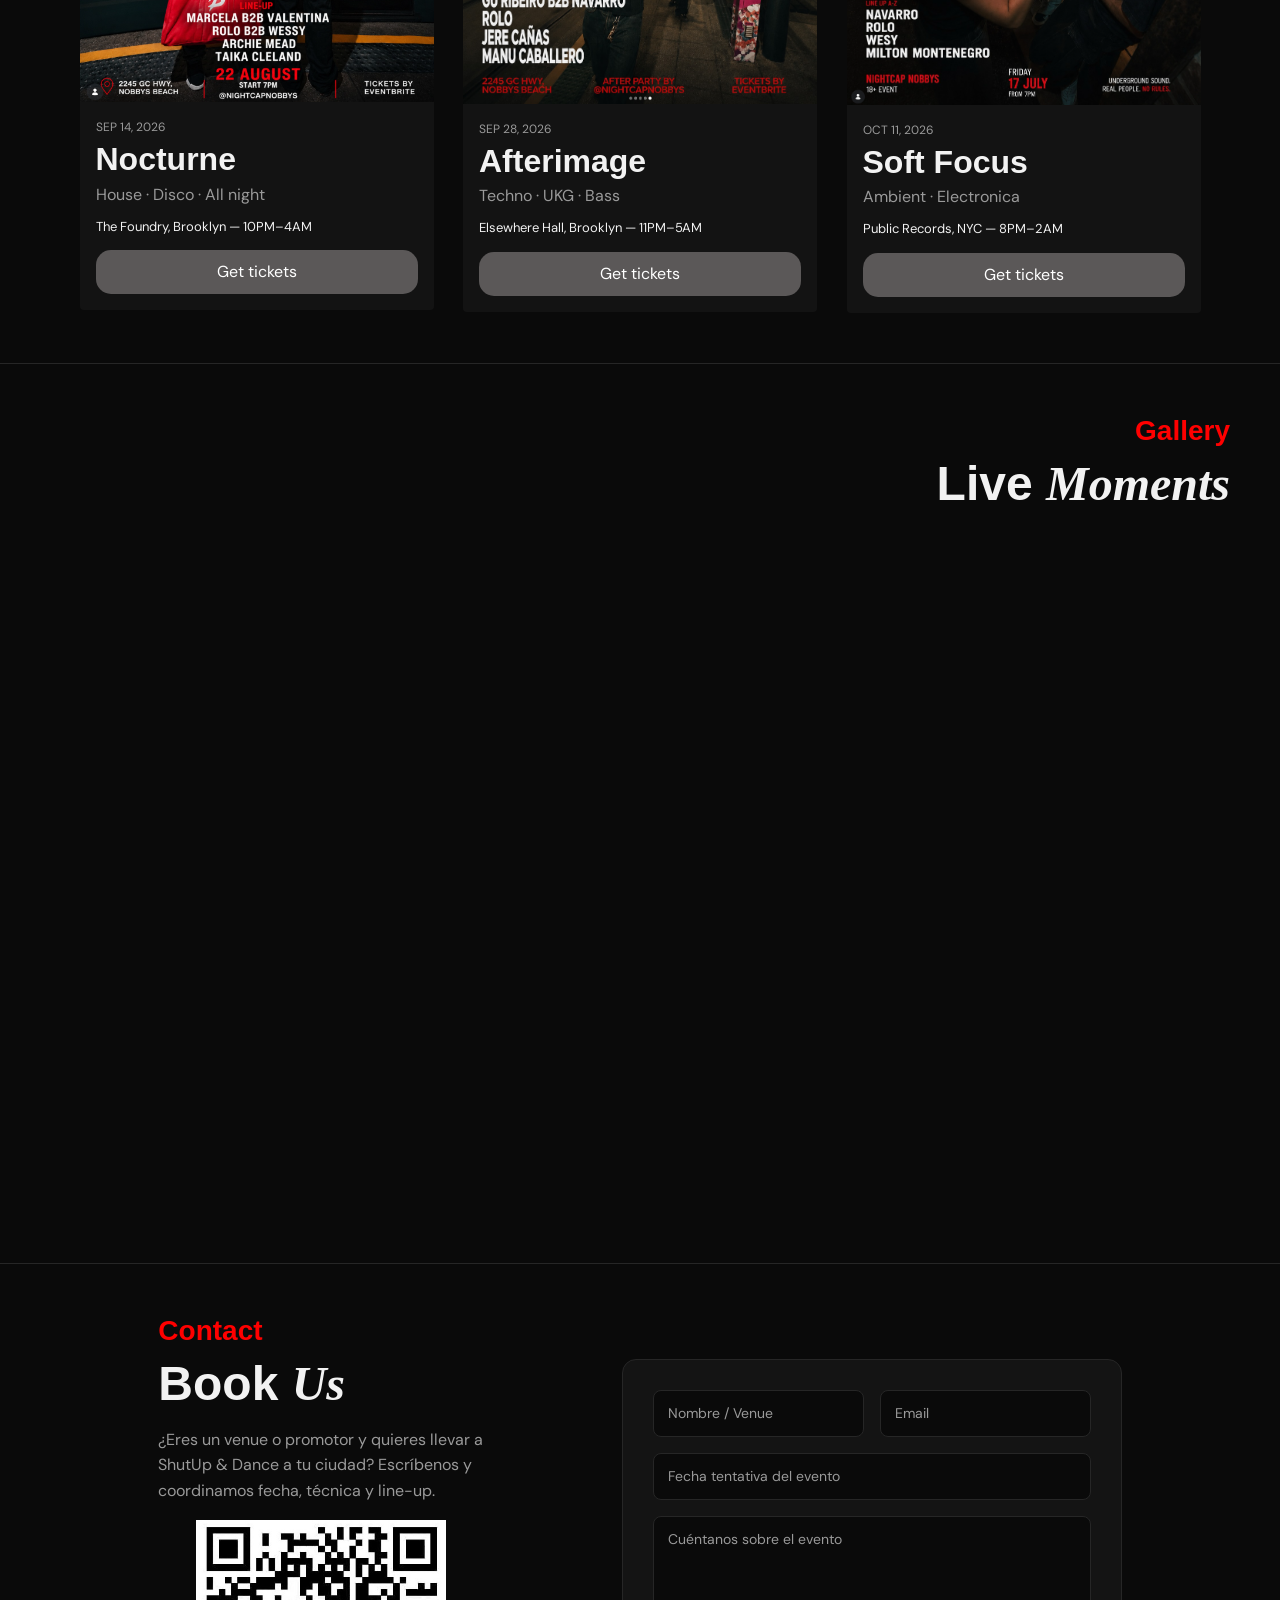
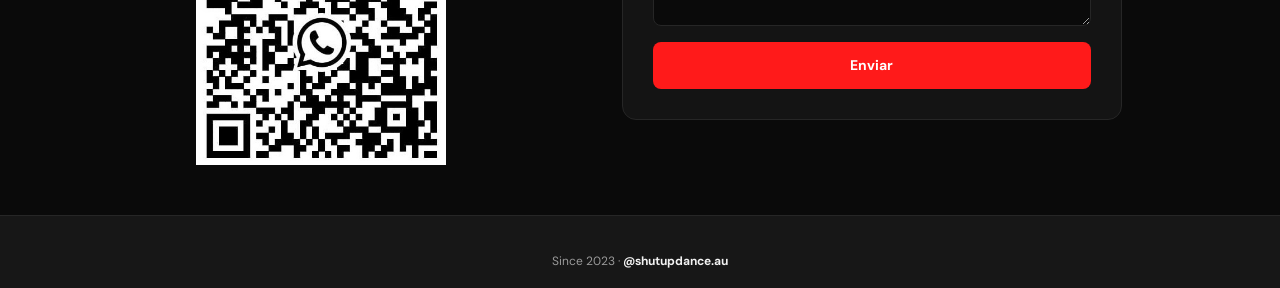
==== commit 28944ea4: "intagram" ====
--- a/index.html
+++ b/index.html
@@ -57,6 +57,7 @@
             <li><a class="dropdown-item" href="#music">Music</a></li>
             <li><a class="dropdown-item" href="#events">Events</a></li>
             <li><a class="dropdown-item" href="#booking">Contact</a></li>
+            <li><a class="dropdown-item" href="https://www.instagram.com/shutupdance.au/">Instagram</a></li>
         </ul>
     </div>
 </header>
